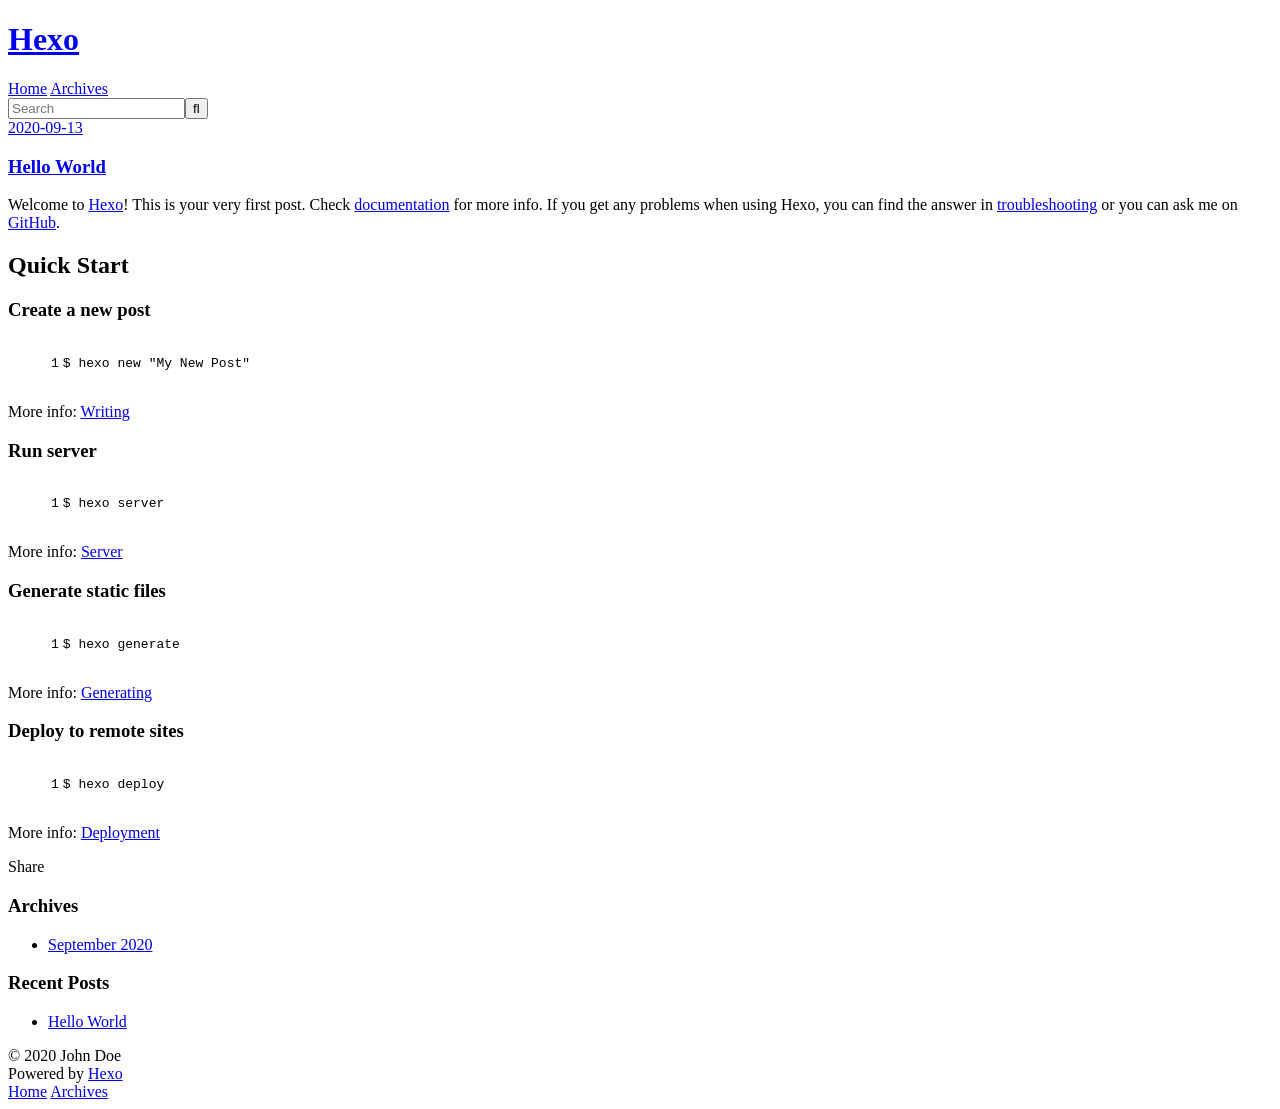
==== index.html @ 61458137 "Site updated: 2020-09-13 05:46:58" ====
<!DOCTYPE html>
<html>
<head>
  <meta charset="utf-8">
  

  
  <title>Hexo</title>
  <meta name="viewport" content="width=device-width, initial-scale=1, maximum-scale=1">
  <meta property="og:type" content="website">
<meta property="og:title" content="Hexo">
<meta property="og:url" content="http://example.com/index.html">
<meta property="og:site_name" content="Hexo">
<meta property="og:locale" content="en_US">
<meta property="article:author" content="John Doe">
<meta name="twitter:card" content="summary">
  
    <link rel="alternate" href="/atom.xml" title="Hexo" type="application/atom+xml">
  
  
    <link rel="icon" href="/favicon.png">
  
  
    <link href="//fonts.googleapis.com/css?family=Source+Code+Pro" rel="stylesheet" type="text/css">
  
  
<link rel="stylesheet" href="/css/style.css">

<meta name="generator" content="Hexo 5.1.1"></head>

<body>
  <div id="container">
    <div id="wrap">
      <header id="header">
  <div id="banner"></div>
  <div id="header-outer" class="outer">
    <div id="header-title" class="inner">
      <h1 id="logo-wrap">
        <a href="/" id="logo">Hexo</a>
      </h1>
      
    </div>
    <div id="header-inner" class="inner">
      <nav id="main-nav">
        <a id="main-nav-toggle" class="nav-icon"></a>
        
          <a class="main-nav-link" href="/">Home</a>
        
          <a class="main-nav-link" href="/archives">Archives</a>
        
      </nav>
      <nav id="sub-nav">
        
          <a id="nav-rss-link" class="nav-icon" href="/atom.xml" title="RSS Feed"></a>
        
        <a id="nav-search-btn" class="nav-icon" title="Search"></a>
      </nav>
      <div id="search-form-wrap">
        <form action="//google.com/search" method="get" accept-charset="UTF-8" class="search-form"><input type="search" name="q" class="search-form-input" placeholder="Search"><button type="submit" class="search-form-submit">&#xF002;</button><input type="hidden" name="sitesearch" value="http://example.com"></form>
      </div>
    </div>
  </div>
</header>
      <div class="outer">
        <section id="main">
  
    <article id="post-hello-world" class="article article-type-post" itemscope itemprop="blogPost">
  <div class="article-meta">
    <a href="/2020/09/13/hello-world/" class="article-date">
  <time datetime="2020-09-12T21:19:40.172Z" itemprop="datePublished">2020-09-13</time>
</a>
    
  </div>
  <div class="article-inner">
    
    
      <header class="article-header">
        
  
    <h1 itemprop="name">
      <a class="article-title" href="/2020/09/13/hello-world/">Hello World</a>
    </h1>
  

      </header>
    
    <div class="article-entry" itemprop="articleBody">
      
        <p>Welcome to <a target="_blank" rel="noopener" href="https://hexo.io/">Hexo</a>! This is your very first post. Check <a target="_blank" rel="noopener" href="https://hexo.io/docs/">documentation</a> for more info. If you get any problems when using Hexo, you can find the answer in <a target="_blank" rel="noopener" href="https://hexo.io/docs/troubleshooting.html">troubleshooting</a> or you can ask me on <a target="_blank" rel="noopener" href="https://github.com/hexojs/hexo/issues">GitHub</a>.</p>
<h2 id="Quick-Start"><a href="#Quick-Start" class="headerlink" title="Quick Start"></a>Quick Start</h2><h3 id="Create-a-new-post"><a href="#Create-a-new-post" class="headerlink" title="Create a new post"></a>Create a new post</h3><figure class="highlight bash"><table><tr><td class="gutter"><pre><span class="line">1</span><br></pre></td><td class="code"><pre><span class="line">$ hexo new <span class="string">&quot;My New Post&quot;</span></span><br></pre></td></tr></table></figure>

<p>More info: <a target="_blank" rel="noopener" href="https://hexo.io/docs/writing.html">Writing</a></p>
<h3 id="Run-server"><a href="#Run-server" class="headerlink" title="Run server"></a>Run server</h3><figure class="highlight bash"><table><tr><td class="gutter"><pre><span class="line">1</span><br></pre></td><td class="code"><pre><span class="line">$ hexo server</span><br></pre></td></tr></table></figure>

<p>More info: <a target="_blank" rel="noopener" href="https://hexo.io/docs/server.html">Server</a></p>
<h3 id="Generate-static-files"><a href="#Generate-static-files" class="headerlink" title="Generate static files"></a>Generate static files</h3><figure class="highlight bash"><table><tr><td class="gutter"><pre><span class="line">1</span><br></pre></td><td class="code"><pre><span class="line">$ hexo generate</span><br></pre></td></tr></table></figure>

<p>More info: <a target="_blank" rel="noopener" href="https://hexo.io/docs/generating.html">Generating</a></p>
<h3 id="Deploy-to-remote-sites"><a href="#Deploy-to-remote-sites" class="headerlink" title="Deploy to remote sites"></a>Deploy to remote sites</h3><figure class="highlight bash"><table><tr><td class="gutter"><pre><span class="line">1</span><br></pre></td><td class="code"><pre><span class="line">$ hexo deploy</span><br></pre></td></tr></table></figure>

<p>More info: <a target="_blank" rel="noopener" href="https://hexo.io/docs/one-command-deployment.html">Deployment</a></p>

      
    </div>
    <footer class="article-footer">
      <a data-url="http://example.com/2020/09/13/hello-world/" data-id="ckf06f028000085w3gzs952ay" class="article-share-link">Share</a>
      
      
    </footer>
  </div>
  
</article>


  


</section>
        
          <aside id="sidebar">
  
    

  
    

  
    
  
    
  <div class="widget-wrap">
    <h3 class="widget-title">Archives</h3>
    <div class="widget">
      <ul class="archive-list"><li class="archive-list-item"><a class="archive-list-link" href="/archives/2020/09/">September 2020</a></li></ul>
    </div>
  </div>


  
    
  <div class="widget-wrap">
    <h3 class="widget-title">Recent Posts</h3>
    <div class="widget">
      <ul>
        
          <li>
            <a href="/2020/09/13/hello-world/">Hello World</a>
          </li>
        
      </ul>
    </div>
  </div>

  
</aside>
        
      </div>
      <footer id="footer">
  
  <div class="outer">
    <div id="footer-info" class="inner">
      &copy; 2020 John Doe<br>
      Powered by <a href="http://hexo.io/" target="_blank">Hexo</a>
    </div>
  </div>
</footer>
    </div>
    <nav id="mobile-nav">
  
    <a href="/" class="mobile-nav-link">Home</a>
  
    <a href="/archives" class="mobile-nav-link">Archives</a>
  
</nav>
    

<script src="//ajax.googleapis.com/ajax/libs/jquery/2.0.3/jquery.min.js"></script>


  
<link rel="stylesheet" href="/fancybox/jquery.fancybox.css">

  
<script src="/fancybox/jquery.fancybox.pack.js"></script>




<script src="/js/script.js"></script>




  </div>
</body>
</html>
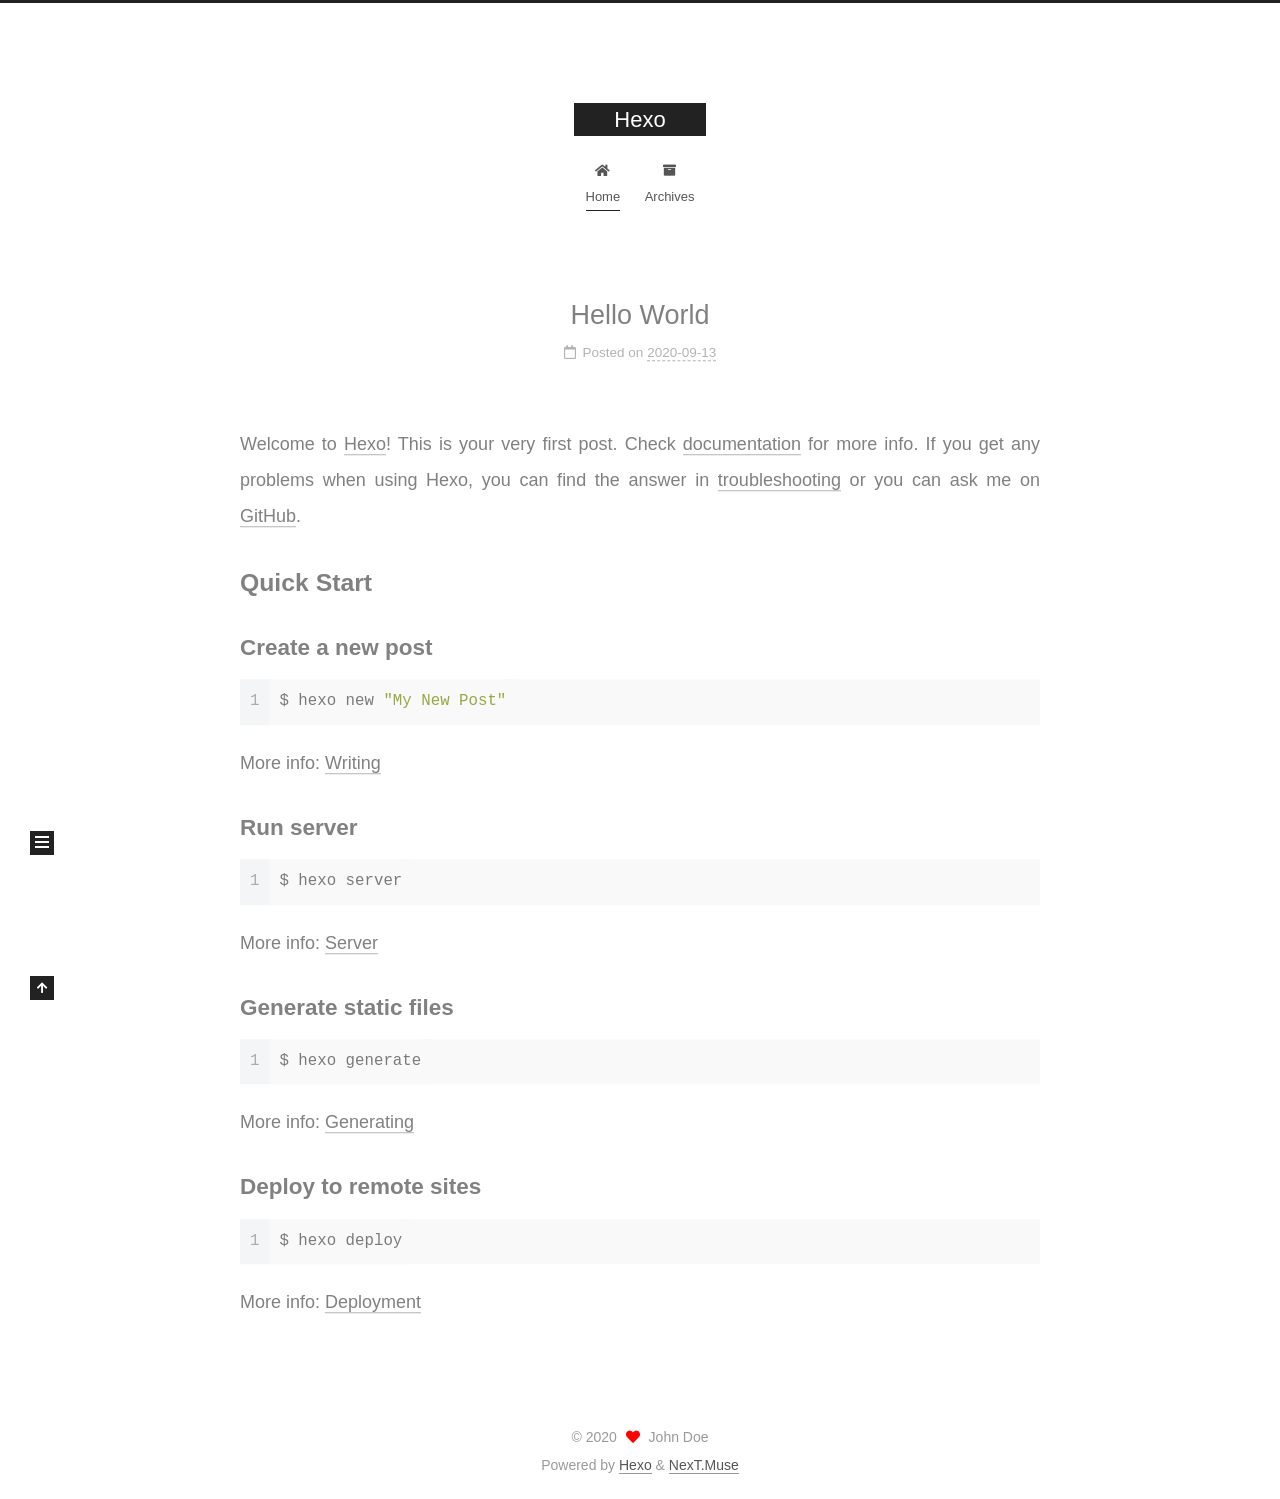
==== commit 4b98bbe3: "Site updated: 2020-09-13 05:57:45" ====
--- a/index.html
+++ b/index.html
@@ -1,196 +1,369 @@
 <!DOCTYPE html>
-<html>
+<html lang="zh-tw">
 <head>
-  <meta charset="utf-8">
-  
-
-  
-  <title>Hexo</title>
-  <meta name="viewport" content="width=device-width, initial-scale=1, maximum-scale=1">
+  <meta charset="UTF-8">
+<meta name="viewport" content="width=device-width, initial-scale=1, maximum-scale=2">
+<meta name="theme-color" content="#222">
+<meta name="generator" content="Hexo 5.1.1">
+  <link rel="apple-touch-icon" sizes="180x180" href="/images/apple-touch-icon-next.png">
+  <link rel="icon" type="image/png" sizes="32x32" href="/images/favicon-32x32-next.png">
+  <link rel="icon" type="image/png" sizes="16x16" href="/images/favicon-16x16-next.png">
+  <link rel="mask-icon" href="/images/logo.svg" color="#222">
+
+<link rel="stylesheet" href="/css/main.css">
+
+
+<link rel="stylesheet" href="/lib/font-awesome/css/all.min.css">
+
+<script id="hexo-configurations">
+    var NexT = window.NexT || {};
+    var CONFIG = {"hostname":"example.com","root":"/","scheme":"Muse","version":"7.8.0","exturl":false,"sidebar":{"position":"left","display":"post","padding":18,"offset":12,"onmobile":false},"copycode":{"enable":false,"show_result":false,"style":null},"back2top":{"enable":true,"sidebar":false,"scrollpercent":false},"bookmark":{"enable":false,"color":"#222","save":"auto"},"fancybox":false,"mediumzoom":false,"lazyload":false,"pangu":false,"comments":{"style":"tabs","active":null,"storage":true,"lazyload":false,"nav":null},"algolia":{"hits":{"per_page":10},"labels":{"input_placeholder":"Search for Posts","hits_empty":"We didn't find any results for the search: ${query}","hits_stats":"${hits} results found in ${time} ms"}},"localsearch":{"enable":false,"trigger":"auto","top_n_per_article":1,"unescape":false,"preload":false},"motion":{"enable":true,"async":false,"transition":{"post_block":"fadeIn","post_header":"slideDownIn","post_body":"slideDownIn","coll_header":"slideLeftIn","sidebar":"slideUpIn"}}};
+  </script>
+
   <meta property="og:type" content="website">
 <meta property="og:title" content="Hexo">
 <meta property="og:url" content="http://example.com/index.html">
 <meta property="og:site_name" content="Hexo">
-<meta property="og:locale" content="en_US">
+<meta property="og:locale" content="zh_TW">
 <meta property="article:author" content="John Doe">
 <meta name="twitter:card" content="summary">
-  
-    <link rel="alternate" href="/atom.xml" title="Hexo" type="application/atom+xml">
-  
-  
-    <link rel="icon" href="/favicon.png">
-  
-  
-    <link href="//fonts.googleapis.com/css?family=Source+Code+Pro" rel="stylesheet" type="text/css">
-  
-  
-<link rel="stylesheet" href="/css/style.css">
-
-<meta name="generator" content="Hexo 5.1.1"></head>
-
-<body>
-  <div id="container">
-    <div id="wrap">
-      <header id="header">
-  <div id="banner"></div>
-  <div id="header-outer" class="outer">
-    <div id="header-title" class="inner">
-      <h1 id="logo-wrap">
-        <a href="/" id="logo">Hexo</a>
-      </h1>
+
+<link rel="canonical" href="http://example.com/">
+
+
+<script id="page-configurations">
+  // https://hexo.io/docs/variables.html
+  CONFIG.page = {
+    sidebar: "",
+    isHome : true,
+    isPost : false,
+    lang   : 'zh-tw'
+  };
+</script>
+
+  <title>Hexo</title>
+  
+
+
+
+
+
+
+  <noscript>
+  <style>
+  .use-motion .brand,
+  .use-motion .menu-item,
+  .sidebar-inner,
+  .use-motion .post-block,
+  .use-motion .pagination,
+  .use-motion .comments,
+  .use-motion .post-header,
+  .use-motion .post-body,
+  .use-motion .collection-header { opacity: initial; }
+
+  .use-motion .site-title,
+  .use-motion .site-subtitle {
+    opacity: initial;
+    top: initial;
+  }
+
+  .use-motion .logo-line-before i { left: initial; }
+  .use-motion .logo-line-after i { right: initial; }
+  </style>
+</noscript>
+
+</head>
+
+<body itemscope itemtype="http://schema.org/WebPage">
+  <div class="container use-motion">
+    <div class="headband"></div>
+
+    <header class="header" itemscope itemtype="http://schema.org/WPHeader">
+      <div class="header-inner"><div class="site-brand-container">
+  <div class="site-nav-toggle">
+    <div class="toggle" aria-label="Toggle navigation bar">
+      <span class="toggle-line toggle-line-first"></span>
+      <span class="toggle-line toggle-line-middle"></span>
+      <span class="toggle-line toggle-line-last"></span>
+    </div>
+  </div>
+
+  <div class="site-meta">
+
+    <a href="/" class="brand" rel="start">
+      <span class="logo-line-before"><i></i></span>
+      <h1 class="site-title">Hexo</h1>
+      <span class="logo-line-after"><i></i></span>
+    </a>
+  </div>
+
+  <div class="site-nav-right">
+    <div class="toggle popup-trigger">
+    </div>
+  </div>
+</div>
+
+
+
+
+<nav class="site-nav">
+  <ul id="menu" class="main-menu menu">
+        <li class="menu-item menu-item-home">
+
+    <a href="/" rel="section"><i class="fa fa-home fa-fw"></i>Home</a>
+
+  </li>
+        <li class="menu-item menu-item-archives">
+
+    <a href="/archives/" rel="section"><i class="fa fa-archive fa-fw"></i>Archives</a>
+
+  </li>
+  </ul>
+</nav>
+
+
+
+
+</div>
+    </header>
+
+    
+  <div class="back-to-top">
+    <i class="fa fa-arrow-up"></i>
+    <span>0%</span>
+  </div>
+
+
+    <main class="main">
+      <div class="main-inner">
+        <div class="content-wrap">
+          
+
+          <div class="content index posts-expand">
+            
+      
+  
+  
+  <article itemscope itemtype="http://schema.org/Article" class="post-block" lang="zh-tw">
+    <link itemprop="mainEntityOfPage" href="http://example.com/2020/09/13/hello-world/">
+
+    <span hidden itemprop="author" itemscope itemtype="http://schema.org/Person">
+      <meta itemprop="image" content="/images/avatar.gif">
+      <meta itemprop="name" content="John Doe">
+      <meta itemprop="description" content="">
+    </span>
+
+    <span hidden itemprop="publisher" itemscope itemtype="http://schema.org/Organization">
+      <meta itemprop="name" content="Hexo">
+    </span>
+      <header class="post-header">
+        <h2 class="post-title" itemprop="name headline">
+          
+            <a href="/2020/09/13/hello-world/" class="post-title-link" itemprop="url">Hello World</a>
+        </h2>
+
+        <div class="post-meta">
+            <span class="post-meta-item">
+              <span class="post-meta-item-icon">
+                <i class="far fa-calendar"></i>
+              </span>
+              <span class="post-meta-item-text">Posted on</span>
+
+              <time title="Created: 2020-09-13 05:19:40" itemprop="dateCreated datePublished" datetime="2020-09-13T05:19:40+08:00">2020-09-13</time>
+            </span>
+
+          
+
+        </div>
+      </header>
+
+    
+    
+    
+    <div class="post-body" itemprop="articleBody">
+
+      
+          <p>Welcome to <a target="_blank" rel="noopener" href="https://hexo.io/">Hexo</a>! This is your very first post. Check <a target="_blank" rel="noopener" href="https://hexo.io/docs/">documentation</a> for more info. If you get any problems when using Hexo, you can find the answer in <a target="_blank" rel="noopener" href="https://hexo.io/docs/troubleshooting.html">troubleshooting</a> or you can ask me on <a target="_blank" rel="noopener" href="https://github.com/hexojs/hexo/issues">GitHub</a>.</p>
+<h2 id="Quick-Start"><a href="#Quick-Start" class="headerlink" title="Quick Start"></a>Quick Start</h2><h3 id="Create-a-new-post"><a href="#Create-a-new-post" class="headerlink" title="Create a new post"></a>Create a new post</h3><figure class="highlight bash"><table><tr><td class="gutter"><pre><span class="line">1</span><br></pre></td><td class="code"><pre><span class="line">$ hexo new <span class="string">&quot;My New Post&quot;</span></span><br></pre></td></tr></table></figure>
+
+<p>More info: <a target="_blank" rel="noopener" href="https://hexo.io/docs/writing.html">Writing</a></p>
+<h3 id="Run-server"><a href="#Run-server" class="headerlink" title="Run server"></a>Run server</h3><figure class="highlight bash"><table><tr><td class="gutter"><pre><span class="line">1</span><br></pre></td><td class="code"><pre><span class="line">$ hexo server</span><br></pre></td></tr></table></figure>
+
+<p>More info: <a target="_blank" rel="noopener" href="https://hexo.io/docs/server.html">Server</a></p>
+<h3 id="Generate-static-files"><a href="#Generate-static-files" class="headerlink" title="Generate static files"></a>Generate static files</h3><figure class="highlight bash"><table><tr><td class="gutter"><pre><span class="line">1</span><br></pre></td><td class="code"><pre><span class="line">$ hexo generate</span><br></pre></td></tr></table></figure>
+
+<p>More info: <a target="_blank" rel="noopener" href="https://hexo.io/docs/generating.html">Generating</a></p>
+<h3 id="Deploy-to-remote-sites"><a href="#Deploy-to-remote-sites" class="headerlink" title="Deploy to remote sites"></a>Deploy to remote sites</h3><figure class="highlight bash"><table><tr><td class="gutter"><pre><span class="line">1</span><br></pre></td><td class="code"><pre><span class="line">$ hexo deploy</span><br></pre></td></tr></table></figure>
+
+<p>More info: <a target="_blank" rel="noopener" href="https://hexo.io/docs/one-command-deployment.html">Deployment</a></p>
+
       
     </div>
-    <div id="header-inner" class="inner">
-      <nav id="main-nav">
-        <a id="main-nav-toggle" class="nav-icon"></a>
+
+    
+    
+    
+      <footer class="post-footer">
+        <div class="post-eof"></div>
+      </footer>
+  </article>
+  
+  
+  
+
+
+  
+
+
+
+          </div>
+          
+
+<script>
+  window.addEventListener('tabs:register', () => {
+    let { activeClass } = CONFIG.comments;
+    if (CONFIG.comments.storage) {
+      activeClass = localStorage.getItem('comments_active') || activeClass;
+    }
+    if (activeClass) {
+      let activeTab = document.querySelector(`a[href="#comment-${activeClass}"]`);
+      if (activeTab) {
+        activeTab.click();
+      }
+    }
+  });
+  if (CONFIG.comments.storage) {
+    window.addEventListener('tabs:click', event => {
+      if (!event.target.matches('.tabs-comment .tab-content .tab-pane')) return;
+      let commentClass = event.target.classList[1];
+      localStorage.setItem('comments_active', commentClass);
+    });
+  }
+</script>
+
+        </div>
+          
+  
+  <div class="toggle sidebar-toggle">
+    <span class="toggle-line toggle-line-first"></span>
+    <span class="toggle-line toggle-line-middle"></span>
+    <span class="toggle-line toggle-line-last"></span>
+  </div>
+
+  <aside class="sidebar">
+    <div class="sidebar-inner">
+
+      <ul class="sidebar-nav motion-element">
+        <li class="sidebar-nav-toc">
+          Table of Contents
+        </li>
+        <li class="sidebar-nav-overview">
+          Overview
+        </li>
+      </ul>
+
+      <!--noindex-->
+      <div class="post-toc-wrap sidebar-panel">
+      </div>
+      <!--/noindex-->
+
+      <div class="site-overview-wrap sidebar-panel">
+        <div class="site-author motion-element" itemprop="author" itemscope itemtype="http://schema.org/Person">
+  <p class="site-author-name" itemprop="name">John Doe</p>
+  <div class="site-description" itemprop="description"></div>
+</div>
+<div class="site-state-wrap motion-element">
+  <nav class="site-state">
+      <div class="site-state-item site-state-posts">
+          <a href="/archives/">
         
-          <a class="main-nav-link" href="/">Home</a>
+          <span class="site-state-item-count">1</span>
+          <span class="site-state-item-name">posts</span>
+        </a>
+      </div>
+  </nav>
+</div>
+
+
+
+      </div>
+
+    </div>
+  </aside>
+  <div id="sidebar-dimmer"></div>
+
+
+      </div>
+    </main>
+
+    <footer class="footer">
+      <div class="footer-inner">
         
-          <a class="main-nav-link" href="/archives">Archives</a>
+
         
-      </nav>
-      <nav id="sub-nav">
+
+<div class="copyright">
+  
+  &copy; 
+  <span itemprop="copyrightYear">2020</span>
+  <span class="with-love">
+    <i class="fa fa-heart"></i>
+  </span>
+  <span class="author" itemprop="copyrightHolder">John Doe</span>
+</div>
+  <div class="powered-by">Powered by <a href="https://hexo.io/" class="theme-link" rel="noopener" target="_blank">Hexo</a> & <a href="https://muse.theme-next.org/" class="theme-link" rel="noopener" target="_blank">NexT.Muse</a>
+  </div>
+
         
-          <a id="nav-rss-link" class="nav-icon" href="/atom.xml" title="RSS Feed"></a>
-        
-        <a id="nav-search-btn" class="nav-icon" title="Search"></a>
-      </nav>
-      <div id="search-form-wrap">
-        <form action="//google.com/search" method="get" accept-charset="UTF-8" class="search-form"><input type="search" name="q" class="search-form-input" placeholder="Search"><button type="submit" class="search-form-submit">&#xF002;</button><input type="hidden" name="sitesearch" value="http://example.com"></form>
-      </div>
-    </div>
-  </div>
-</header>
-      <div class="outer">
-        <section id="main">
-  
-    <article id="post-hello-world" class="article article-type-post" itemscope itemprop="blogPost">
-  <div class="article-meta">
-    <a href="/2020/09/13/hello-world/" class="article-date">
-  <time datetime="2020-09-12T21:19:40.172Z" itemprop="datePublished">2020-09-13</time>
-</a>
-    
-  </div>
-  <div class="article-inner">
-    
-    
-      <header class="article-header">
-        
-  
-    <h1 itemprop="name">
-      <a class="article-title" href="/2020/09/13/hello-world/">Hello World</a>
-    </h1>
-  
-
-      </header>
-    
-    <div class="article-entry" itemprop="articleBody">
-      
-        <p>Welcome to <a target="_blank" rel="noopener" href="https://hexo.io/">Hexo</a>! This is your very first post. Check <a target="_blank" rel="noopener" href="https://hexo.io/docs/">documentation</a> for more info. If you get any problems when using Hexo, you can find the answer in <a target="_blank" rel="noopener" href="https://hexo.io/docs/troubleshooting.html">troubleshooting</a> or you can ask me on <a target="_blank" rel="noopener" href="https://github.com/hexojs/hexo/issues">GitHub</a>.</p>
-<h2 id="Quick-Start"><a href="#Quick-Start" class="headerlink" title="Quick Start"></a>Quick Start</h2><h3 id="Create-a-new-post"><a href="#Create-a-new-post" class="headerlink" title="Create a new post"></a>Create a new post</h3><figure class="highlight bash"><table><tr><td class="gutter"><pre><span class="line">1</span><br></pre></td><td class="code"><pre><span class="line">$ hexo new <span class="string">&quot;My New Post&quot;</span></span><br></pre></td></tr></table></figure>
-
-<p>More info: <a target="_blank" rel="noopener" href="https://hexo.io/docs/writing.html">Writing</a></p>
-<h3 id="Run-server"><a href="#Run-server" class="headerlink" title="Run server"></a>Run server</h3><figure class="highlight bash"><table><tr><td class="gutter"><pre><span class="line">1</span><br></pre></td><td class="code"><pre><span class="line">$ hexo server</span><br></pre></td></tr></table></figure>
-
-<p>More info: <a target="_blank" rel="noopener" href="https://hexo.io/docs/server.html">Server</a></p>
-<h3 id="Generate-static-files"><a href="#Generate-static-files" class="headerlink" title="Generate static files"></a>Generate static files</h3><figure class="highlight bash"><table><tr><td class="gutter"><pre><span class="line">1</span><br></pre></td><td class="code"><pre><span class="line">$ hexo generate</span><br></pre></td></tr></table></figure>
-
-<p>More info: <a target="_blank" rel="noopener" href="https://hexo.io/docs/generating.html">Generating</a></p>
-<h3 id="Deploy-to-remote-sites"><a href="#Deploy-to-remote-sites" class="headerlink" title="Deploy to remote sites"></a>Deploy to remote sites</h3><figure class="highlight bash"><table><tr><td class="gutter"><pre><span class="line">1</span><br></pre></td><td class="code"><pre><span class="line">$ hexo deploy</span><br></pre></td></tr></table></figure>
-
-<p>More info: <a target="_blank" rel="noopener" href="https://hexo.io/docs/one-command-deployment.html">Deployment</a></p>
-
-      
-    </div>
-    <footer class="article-footer">
-      <a data-url="http://example.com/2020/09/13/hello-world/" data-id="ckf06f028000085w3gzs952ay" class="article-share-link">Share</a>
-      
-      
+
+
+
+
+
+
+
+
+      </div>
     </footer>
   </div>
-  
-</article>
-
-
-  
-
-
-</section>
-        
-          <aside id="sidebar">
-  
-    
-
-  
-    
-
-  
-    
-  
-    
-  <div class="widget-wrap">
-    <h3 class="widget-title">Archives</h3>
-    <div class="widget">
-      <ul class="archive-list"><li class="archive-list-item"><a class="archive-list-link" href="/archives/2020/09/">September 2020</a></li></ul>
-    </div>
-  </div>
-
-
-  
-    
-  <div class="widget-wrap">
-    <h3 class="widget-title">Recent Posts</h3>
-    <div class="widget">
-      <ul>
-        
-          <li>
-            <a href="/2020/09/13/hello-world/">Hello World</a>
-          </li>
-        
-      </ul>
-    </div>
-  </div>
-
-  
-</aside>
-        
-      </div>
-      <footer id="footer">
-  
-  <div class="outer">
-    <div id="footer-info" class="inner">
-      &copy; 2020 John Doe<br>
-      Powered by <a href="http://hexo.io/" target="_blank">Hexo</a>
-    </div>
-  </div>
-</footer>
-    </div>
-    <nav id="mobile-nav">
-  
-    <a href="/" class="mobile-nav-link">Home</a>
-  
-    <a href="/archives" class="mobile-nav-link">Archives</a>
-  
-</nav>
-    
-
-<script src="//ajax.googleapis.com/ajax/libs/jquery/2.0.3/jquery.min.js"></script>
-
-
-  
-<link rel="stylesheet" href="/fancybox/jquery.fancybox.css">
-
-  
-<script src="/fancybox/jquery.fancybox.pack.js"></script>
-
-
-
-
-<script src="/js/script.js"></script>
-
-
-
-
-  </div>
+
+  
+  <script src="/lib/anime.min.js"></script>
+  <script src="/lib/velocity/velocity.min.js"></script>
+  <script src="/lib/velocity/velocity.ui.min.js"></script>
+
+<script src="/js/utils.js"></script>
+
+<script src="/js/motion.js"></script>
+
+
+<script src="/js/schemes/muse.js"></script>
+
+
+<script src="/js/next-boot.js"></script>
+
+
+
+
+  
+
+
+
+
+
+
+
+
+
+
+
+
+
+
+
+  
+
+  
+
 </body>
-</html>+</html>
--- a/css/main.css
+++ b/css/main.css
@@ -0,0 +1,2291 @@
+:root {
+  --body-bg-color: #fff;
+  --content-bg-color: #fff;
+  --card-bg-color: #f5f5f5;
+  --text-color: #555;
+  --blockquote-color: #666;
+  --link-color: #555;
+  --link-hover-color: #222;
+  --brand-color: #fff;
+  --brand-hover-color: #fff;
+  --table-row-odd-bg-color: #f9f9f9;
+  --table-row-hover-bg-color: #f5f5f5;
+  --menu-item-bg-color: #f5f5f5;
+  --btn-default-bg: #222;
+  --btn-default-color: #fff;
+  --btn-default-border-color: #222;
+  --btn-default-hover-bg: #fff;
+  --btn-default-hover-color: #222;
+  --btn-default-hover-border-color: #222;
+}
+html {
+  line-height: 1.15; /* 1 */
+  -webkit-text-size-adjust: 100%; /* 2 */
+}
+body {
+  margin: 0;
+}
+main {
+  display: block;
+}
+h1 {
+  font-size: 2em;
+  margin: 0.67em 0;
+}
+hr {
+  box-sizing: content-box; /* 1 */
+  height: 0; /* 1 */
+  overflow: visible; /* 2 */
+}
+pre {
+  font-family: monospace, monospace; /* 1 */
+  font-size: 1em; /* 2 */
+}
+a {
+  background: transparent;
+}
+abbr[title] {
+  border-bottom: none; /* 1 */
+  text-decoration: underline; /* 2 */
+  text-decoration: underline dotted; /* 2 */
+}
+b,
+strong {
+  font-weight: bolder;
+}
+code,
+kbd,
+samp {
+  font-family: monospace, monospace; /* 1 */
+  font-size: 1em; /* 2 */
+}
+small {
+  font-size: 80%;
+}
+sub,
+sup {
+  font-size: 75%;
+  line-height: 0;
+  position: relative;
+  vertical-align: baseline;
+}
+sub {
+  bottom: -0.25em;
+}
+sup {
+  top: -0.5em;
+}
+img {
+  border-style: none;
+}
+button,
+input,
+optgroup,
+select,
+textarea {
+  font-family: inherit; /* 1 */
+  font-size: 100%; /* 1 */
+  line-height: 1.15; /* 1 */
+  margin: 0; /* 2 */
+}
+button,
+input {
+/* 1 */
+  overflow: visible;
+}
+button,
+select {
+/* 1 */
+  text-transform: none;
+}
+button,
+[type='button'],
+[type='reset'],
+[type='submit'] {
+  -webkit-appearance: button;
+}
+button::-moz-focus-inner,
+[type='button']::-moz-focus-inner,
+[type='reset']::-moz-focus-inner,
+[type='submit']::-moz-focus-inner {
+  border-style: none;
+  padding: 0;
+}
+button:-moz-focusring,
+[type='button']:-moz-focusring,
+[type='reset']:-moz-focusring,
+[type='submit']:-moz-focusring {
+  outline: 1px dotted ButtonText;
+}
+fieldset {
+  padding: 0.35em 0.75em 0.625em;
+}
+legend {
+  box-sizing: border-box; /* 1 */
+  color: inherit; /* 2 */
+  display: table; /* 1 */
+  max-width: 100%; /* 1 */
+  padding: 0; /* 3 */
+  white-space: normal; /* 1 */
+}
+progress {
+  vertical-align: baseline;
+}
+textarea {
+  overflow: auto;
+}
+[type='checkbox'],
+[type='radio'] {
+  box-sizing: border-box; /* 1 */
+  padding: 0; /* 2 */
+}
+[type='number']::-webkit-inner-spin-button,
+[type='number']::-webkit-outer-spin-button {
+  height: auto;
+}
+[type='search'] {
+  outline-offset: -2px; /* 2 */
+  -webkit-appearance: textfield; /* 1 */
+}
+[type='search']::-webkit-search-decoration {
+  -webkit-appearance: none;
+}
+::-webkit-file-upload-button {
+  font: inherit; /* 2 */
+  -webkit-appearance: button; /* 1 */
+}
+details {
+  display: block;
+}
+summary {
+  display: list-item;
+}
+template {
+  display: none;
+}
+[hidden] {
+  display: none;
+}
+::selection {
+  background: #262a30;
+  color: #eee;
+}
+html,
+body {
+  height: 100%;
+}
+body {
+  background: var(--body-bg-color);
+  color: var(--text-color);
+  font-family: 'Lato', "PingFang SC", "Microsoft YaHei", sans-serif;
+  font-size: 1em;
+  line-height: 2;
+}
+@media (max-width: 991px) {
+  body {
+    padding-left: 0 !important;
+    padding-right: 0 !important;
+  }
+}
+h1,
+h2,
+h3,
+h4,
+h5,
+h6 {
+  font-family: 'Lato', "PingFang SC", "Microsoft YaHei", sans-serif;
+  font-weight: bold;
+  line-height: 1.5;
+  margin: 20px 0 15px;
+}
+h1 {
+  font-size: 1.5em;
+}
+h2 {
+  font-size: 1.375em;
+}
+h3 {
+  font-size: 1.25em;
+}
+h4 {
+  font-size: 1.125em;
+}
+h5 {
+  font-size: 1em;
+}
+h6 {
+  font-size: 0.875em;
+}
+p {
+  margin: 0 0 20px 0;
+}
+a,
+span.exturl {
+  border-bottom: 1px solid #999;
+  color: var(--link-color);
+  outline: 0;
+  text-decoration: none;
+  overflow-wrap: break-word;
+  word-wrap: break-word;
+  cursor: pointer;
+}
+a:hover,
+span.exturl:hover {
+  border-bottom-color: var(--link-hover-color);
+  color: var(--link-hover-color);
+}
+iframe,
+img,
+video {
+  display: block;
+  margin-left: auto;
+  margin-right: auto;
+  max-width: 100%;
+}
+hr {
+  background-image: repeating-linear-gradient(-45deg, #ddd, #ddd 4px, transparent 4px, transparent 8px);
+  border: 0;
+  height: 3px;
+  margin: 40px 0;
+}
+blockquote {
+  border-left: 4px solid #ddd;
+  color: var(--blockquote-color);
+  margin: 0;
+  padding: 0 15px;
+}
+blockquote cite::before {
+  content: '-';
+  padding: 0 5px;
+}
+dt {
+  font-weight: bold;
+}
+dd {
+  margin: 0;
+  padding: 0;
+}
+kbd {
+  background-color: #f5f5f5;
+  background-image: linear-gradient(#eee, #fff, #eee);
+  border: 1px solid #ccc;
+  border-radius: 0.2em;
+  box-shadow: 0.1em 0.1em 0.2em rgba(0,0,0,0.1);
+  color: #555;
+  font-family: inherit;
+  padding: 0.1em 0.3em;
+  white-space: nowrap;
+}
+.table-container {
+  overflow: auto;
+}
+table {
+  border-collapse: collapse;
+  border-spacing: 0;
+  font-size: 0.875em;
+  margin: 0 0 20px 0;
+  width: 100%;
+}
+tbody tr:nth-of-type(odd) {
+  background: var(--table-row-odd-bg-color);
+}
+tbody tr:hover {
+  background: var(--table-row-hover-bg-color);
+}
+caption,
+th,
+td {
+  font-weight: normal;
+  padding: 8px;
+  vertical-align: middle;
+}
+th,
+td {
+  border: 1px solid #ddd;
+  border-bottom: 3px solid #ddd;
+}
+th {
+  font-weight: 700;
+  padding-bottom: 10px;
+}
+td {
+  border-bottom-width: 1px;
+}
+.btn {
+  background: var(--btn-default-bg);
+  border: 2px solid var(--btn-default-border-color);
+  border-radius: 0;
+  color: var(--btn-default-color);
+  display: inline-block;
+  font-size: 0.875em;
+  line-height: 2;
+  padding: 0 20px;
+  text-decoration: none;
+  transition-property: background-color;
+  transition-delay: 0s;
+  transition-duration: 0.2s;
+  transition-timing-function: ease-in-out;
+}
+.btn:hover {
+  background: var(--btn-default-hover-bg);
+  border-color: var(--btn-default-hover-border-color);
+  color: var(--btn-default-hover-color);
+}
+.btn + .btn {
+  margin: 0 0 8px 8px;
+}
+.btn .fa-fw {
+  text-align: left;
+  width: 1.285714285714286em;
+}
+.toggle {
+  line-height: 0;
+}
+.toggle .toggle-line {
+  background: #fff;
+  display: inline-block;
+  height: 2px;
+  left: 0;
+  position: relative;
+  top: 0;
+  transition: all 0.4s;
+  vertical-align: top;
+  width: 100%;
+}
+.toggle .toggle-line:not(:first-child) {
+  margin-top: 3px;
+}
+.toggle.toggle-arrow .toggle-line-first {
+  left: 50%;
+  top: 2px;
+  transform: rotate(45deg);
+  width: 50%;
+}
+.toggle.toggle-arrow .toggle-line-middle {
+  left: 2px;
+  width: 90%;
+}
+.toggle.toggle-arrow .toggle-line-last {
+  left: 50%;
+  top: -2px;
+  transform: rotate(-45deg);
+  width: 50%;
+}
+.toggle.toggle-close .toggle-line-first {
+  transform: rotate(-45deg);
+  top: 5px;
+}
+.toggle.toggle-close .toggle-line-middle {
+  opacity: 0;
+}
+.toggle.toggle-close .toggle-line-last {
+  transform: rotate(45deg);
+  top: -5px;
+}
+.highlight,
+pre {
+  background: #f7f7f7;
+  color: #4d4d4c;
+  line-height: 1.6;
+  margin: 0 auto 20px;
+}
+pre,
+code {
+  font-family: consolas, Menlo, monospace, "PingFang SC", "Microsoft YaHei";
+}
+code {
+  background: #eee;
+  border-radius: 3px;
+  color: #555;
+  padding: 2px 4px;
+  overflow-wrap: break-word;
+  word-wrap: break-word;
+}
+.highlight *::selection {
+  background: #d6d6d6;
+}
+.highlight pre {
+  border: 0;
+  margin: 0;
+  padding: 10px 0;
+}
+.highlight table {
+  border: 0;
+  margin: 0;
+  width: auto;
+}
+.highlight td {
+  border: 0;
+  padding: 0;
+}
+.highlight figcaption {
+  background: #eff2f3;
+  color: #4d4d4c;
+  display: flex;
+  font-size: 0.875em;
+  justify-content: space-between;
+  line-height: 1.2;
+  padding: 0.5em;
+}
+.highlight figcaption a {
+  color: #4d4d4c;
+}
+.highlight figcaption a:hover {
+  border-bottom-color: #4d4d4c;
+}
+.highlight .gutter {
+  -moz-user-select: none;
+  -ms-user-select: none;
+  -webkit-user-select: none;
+  user-select: none;
+}
+.highlight .gutter pre {
+  background: #eff2f3;
+  color: #869194;
+  padding-left: 10px;
+  padding-right: 10px;
+  text-align: right;
+}
+.highlight .code pre {
+  background: #f7f7f7;
+  padding-left: 10px;
+  width: 100%;
+}
+.gist table {
+  width: auto;
+}
+.gist table td {
+  border: 0;
+}
+pre {
+  overflow: auto;
+  padding: 10px;
+}
+pre code {
+  background: none;
+  color: #4d4d4c;
+  font-size: 0.875em;
+  padding: 0;
+  text-shadow: none;
+}
+pre .deletion {
+  background: #fdd;
+}
+pre .addition {
+  background: #dfd;
+}
+pre .meta {
+  color: #eab700;
+  -moz-user-select: none;
+  -ms-user-select: none;
+  -webkit-user-select: none;
+  user-select: none;
+}
+pre .comment {
+  color: #8e908c;
+}
+pre .variable,
+pre .attribute,
+pre .tag,
+pre .name,
+pre .regexp,
+pre .ruby .constant,
+pre .xml .tag .title,
+pre .xml .pi,
+pre .xml .doctype,
+pre .html .doctype,
+pre .css .id,
+pre .css .class,
+pre .css .pseudo {
+  color: #c82829;
+}
+pre .number,
+pre .preprocessor,
+pre .built_in,
+pre .builtin-name,
+pre .literal,
+pre .params,
+pre .constant,
+pre .command {
+  color: #f5871f;
+}
+pre .ruby .class .title,
+pre .css .rules .attribute,
+pre .string,
+pre .symbol,
+pre .value,
+pre .inheritance,
+pre .header,
+pre .ruby .symbol,
+pre .xml .cdata,
+pre .special,
+pre .formula {
+  color: #718c00;
+}
+pre .title,
+pre .css .hexcolor {
+  color: #3e999f;
+}
+pre .function,
+pre .python .decorator,
+pre .python .title,
+pre .ruby .function .title,
+pre .ruby .title .keyword,
+pre .perl .sub,
+pre .javascript .title,
+pre .coffeescript .title {
+  color: #4271ae;
+}
+pre .keyword,
+pre .javascript .function {
+  color: #8959a8;
+}
+.blockquote-center {
+  border-left: none;
+  margin: 40px 0;
+  padding: 0;
+  position: relative;
+  text-align: center;
+}
+.blockquote-center .fa {
+  display: block;
+  opacity: 0.6;
+  position: absolute;
+  width: 100%;
+}
+.blockquote-center .fa-quote-left {
+  border-top: 1px solid #ccc;
+  text-align: left;
+  top: -20px;
+}
+.blockquote-center .fa-quote-right {
+  border-bottom: 1px solid #ccc;
+  text-align: right;
+  bottom: -20px;
+}
+.blockquote-center p,
+.blockquote-center div {
+  text-align: center;
+}
+.post-body .group-picture img {
+  margin: 0 auto;
+  padding: 0 3px;
+}
+.group-picture-row {
+  margin-bottom: 6px;
+  overflow: hidden;
+}
+.group-picture-column {
+  float: left;
+  margin-bottom: 10px;
+}
+.post-body .label {
+  color: #555;
+  display: inline;
+  padding: 0 2px;
+}
+.post-body .label.default {
+  background: #f0f0f0;
+}
+.post-body .label.primary {
+  background: #efe6f7;
+}
+.post-body .label.info {
+  background: #e5f2f8;
+}
+.post-body .label.success {
+  background: #e7f4e9;
+}
+.post-body .label.warning {
+  background: #fcf6e1;
+}
+.post-body .label.danger {
+  background: #fae8eb;
+}
+.post-body .tabs {
+  margin-bottom: 20px;
+}
+.post-body .tabs,
+.tabs-comment {
+  display: block;
+  padding-top: 10px;
+  position: relative;
+}
+.post-body .tabs ul.nav-tabs,
+.tabs-comment ul.nav-tabs {
+  display: flex;
+  flex-wrap: wrap;
+  margin: 0;
+  margin-bottom: -1px;
+  padding: 0;
+}
+@media (max-width: 413px) {
+  .post-body .tabs ul.nav-tabs,
+  .tabs-comment ul.nav-tabs {
+    display: block;
+    margin-bottom: 5px;
+  }
+}
+.post-body .tabs ul.nav-tabs li.tab,
+.tabs-comment ul.nav-tabs li.tab {
+  border-bottom: 1px solid #ddd;
+  border-left: 1px solid transparent;
+  border-right: 1px solid transparent;
+  border-top: 3px solid transparent;
+  flex-grow: 1;
+  list-style-type: none;
+  border-radius: 0 0 0 0;
+}
+@media (max-width: 413px) {
+  .post-body .tabs ul.nav-tabs li.tab,
+  .tabs-comment ul.nav-tabs li.tab {
+    border-bottom: 1px solid transparent;
+    border-left: 3px solid transparent;
+    border-right: 1px solid transparent;
+    border-top: 1px solid transparent;
+  }
+}
+@media (max-width: 413px) {
+  .post-body .tabs ul.nav-tabs li.tab,
+  .tabs-comment ul.nav-tabs li.tab {
+    border-radius: 0;
+  }
+}
+.post-body .tabs ul.nav-tabs li.tab a,
+.tabs-comment ul.nav-tabs li.tab a {
+  border-bottom: initial;
+  display: block;
+  line-height: 1.8;
+  outline: 0;
+  padding: 0.25em 0.75em;
+  text-align: center;
+  transition-delay: 0s;
+  transition-duration: 0.2s;
+  transition-timing-function: ease-out;
+}
+.post-body .tabs ul.nav-tabs li.tab a i,
+.tabs-comment ul.nav-tabs li.tab a i {
+  width: 1.285714285714286em;
+}
+.post-body .tabs ul.nav-tabs li.tab.active,
+.tabs-comment ul.nav-tabs li.tab.active {
+  border-bottom: 1px solid transparent;
+  border-left: 1px solid #ddd;
+  border-right: 1px solid #ddd;
+  border-top: 3px solid #fc6423;
+}
+@media (max-width: 413px) {
+  .post-body .tabs ul.nav-tabs li.tab.active,
+  .tabs-comment ul.nav-tabs li.tab.active {
+    border-bottom: 1px solid #ddd;
+    border-left: 3px solid #fc6423;
+    border-right: 1px solid #ddd;
+    border-top: 1px solid #ddd;
+  }
+}
+.post-body .tabs ul.nav-tabs li.tab.active a,
+.tabs-comment ul.nav-tabs li.tab.active a {
+  color: var(--link-color);
+  cursor: default;
+}
+.post-body .tabs .tab-content .tab-pane,
+.tabs-comment .tab-content .tab-pane {
+  border: 1px solid #ddd;
+  border-top: 0;
+  padding: 20px 20px 0 20px;
+  border-radius: 0;
+}
+.post-body .tabs .tab-content .tab-pane:not(.active),
+.tabs-comment .tab-content .tab-pane:not(.active) {
+  display: none;
+}
+.post-body .tabs .tab-content .tab-pane.active,
+.tabs-comment .tab-content .tab-pane.active {
+  display: block;
+}
+.post-body .tabs .tab-content .tab-pane.active:nth-of-type(1),
+.tabs-comment .tab-content .tab-pane.active:nth-of-type(1) {
+  border-radius: 0 0 0 0;
+}
+@media (max-width: 413px) {
+  .post-body .tabs .tab-content .tab-pane.active:nth-of-type(1),
+  .tabs-comment .tab-content .tab-pane.active:nth-of-type(1) {
+    border-radius: 0;
+  }
+}
+.post-body .note {
+  border-radius: 3px;
+  margin-bottom: 20px;
+  padding: 1em;
+  position: relative;
+  border: 1px solid #eee;
+  border-left-width: 5px;
+}
+.post-body .note h2,
+.post-body .note h3,
+.post-body .note h4,
+.post-body .note h5,
+.post-body .note h6 {
+  margin-top: 0;
+  border-bottom: initial;
+  margin-bottom: 0;
+  padding-top: 0;
+}
+.post-body .note p:first-child,
+.post-body .note ul:first-child,
+.post-body .note ol:first-child,
+.post-body .note table:first-child,
+.post-body .note pre:first-child,
+.post-body .note blockquote:first-child,
+.post-body .note img:first-child {
+  margin-top: 0;
+}
+.post-body .note p:last-child,
+.post-body .note ul:last-child,
+.post-body .note ol:last-child,
+.post-body .note table:last-child,
+.post-body .note pre:last-child,
+.post-body .note blockquote:last-child,
+.post-body .note img:last-child {
+  margin-bottom: 0;
+}
+.post-body .note.default {
+  border-left-color: #777;
+}
+.post-body .note.default h2,
+.post-body .note.default h3,
+.post-body .note.default h4,
+.post-body .note.default h5,
+.post-body .note.default h6 {
+  color: #777;
+}
+.post-body .note.primary {
+  border-left-color: #6f42c1;
+}
+.post-body .note.primary h2,
+.post-body .note.primary h3,
+.post-body .note.primary h4,
+.post-body .note.primary h5,
+.post-body .note.primary h6 {
+  color: #6f42c1;
+}
+.post-body .note.info {
+  border-left-color: #428bca;
+}
+.post-body .note.info h2,
+.post-body .note.info h3,
+.post-body .note.info h4,
+.post-body .note.info h5,
+.post-body .note.info h6 {
+  color: #428bca;
+}
+.post-body .note.success {
+  border-left-color: #5cb85c;
+}
+.post-body .note.success h2,
+.post-body .note.success h3,
+.post-body .note.success h4,
+.post-body .note.success h5,
+.post-body .note.success h6 {
+  color: #5cb85c;
+}
+.post-body .note.warning {
+  border-left-color: #f0ad4e;
+}
+.post-body .note.warning h2,
+.post-body .note.warning h3,
+.post-body .note.warning h4,
+.post-body .note.warning h5,
+.post-body .note.warning h6 {
+  color: #f0ad4e;
+}
+.post-body .note.danger {
+  border-left-color: #d9534f;
+}
+.post-body .note.danger h2,
+.post-body .note.danger h3,
+.post-body .note.danger h4,
+.post-body .note.danger h5,
+.post-body .note.danger h6 {
+  color: #d9534f;
+}
+.pagination .prev,
+.pagination .next,
+.pagination .page-number,
+.pagination .space {
+  display: inline-block;
+  margin: 0 10px;
+  padding: 0 11px;
+  position: relative;
+  top: -1px;
+}
+@media (max-width: 767px) {
+  .pagination .prev,
+  .pagination .next,
+  .pagination .page-number,
+  .pagination .space {
+    margin: 0 5px;
+  }
+}
+.pagination {
+  border-top: 1px solid #eee;
+  margin: 120px 0 0;
+  text-align: center;
+}
+.pagination .prev,
+.pagination .next,
+.pagination .page-number {
+  border-bottom: 0;
+  border-top: 1px solid #eee;
+  transition-property: border-color;
+  transition-delay: 0s;
+  transition-duration: 0.2s;
+  transition-timing-function: ease-in-out;
+}
+.pagination .prev:hover,
+.pagination .next:hover,
+.pagination .page-number:hover {
+  border-top-color: #222;
+}
+.pagination .space {
+  margin: 0;
+  padding: 0;
+}
+.pagination .prev {
+  margin-left: 0;
+}
+.pagination .next {
+  margin-right: 0;
+}
+.pagination .page-number.current {
+  background: #ccc;
+  border-top-color: #ccc;
+  color: #fff;
+}
+@media (max-width: 767px) {
+  .pagination {
+    border-top: none;
+  }
+  .pagination .prev,
+  .pagination .next,
+  .pagination .page-number {
+    border-bottom: 1px solid #eee;
+    border-top: 0;
+    margin-bottom: 10px;
+    padding: 0 10px;
+  }
+  .pagination .prev:hover,
+  .pagination .next:hover,
+  .pagination .page-number:hover {
+    border-bottom-color: #222;
+  }
+}
+.comments {
+  margin-top: 60px;
+  overflow: hidden;
+}
+.comment-button-group {
+  display: flex;
+  flex-wrap: wrap-reverse;
+  justify-content: center;
+  margin: 1em 0;
+}
+.comment-button-group .comment-button {
+  margin: 0.1em 0.2em;
+}
+.comment-button-group .comment-button.active {
+  background: var(--btn-default-hover-bg);
+  border-color: var(--btn-default-hover-border-color);
+  color: var(--btn-default-hover-color);
+}
+.comment-position {
+  display: none;
+}
+.comment-position.active {
+  display: block;
+}
+.tabs-comment {
+  background: var(--content-bg-color);
+  margin-top: 4em;
+  padding-top: 0;
+}
+.tabs-comment .comments {
+  border: 0;
+  box-shadow: none;
+  margin-top: 0;
+  padding-top: 0;
+}
+.container {
+  min-height: 100%;
+  position: relative;
+}
+.main-inner {
+  margin: 0 auto;
+  width: 700px;
+}
+@media (min-width: 1200px) {
+  .main-inner {
+    width: 800px;
+  }
+}
+@media (min-width: 1600px) {
+  .main-inner {
+    width: 900px;
+  }
+}
+@media (max-width: 767px) {
+  .content-wrap {
+    padding: 0 20px;
+  }
+}
+.header {
+  background: transparent;
+}
+.header-inner {
+  margin: 0 auto;
+  width: 700px;
+}
+@media (min-width: 1200px) {
+  .header-inner {
+    width: 800px;
+  }
+}
+@media (min-width: 1600px) {
+  .header-inner {
+    width: 900px;
+  }
+}
+.site-brand-container {
+  display: flex;
+  flex-shrink: 0;
+  padding: 0 10px;
+}
+.headband {
+  background: #222;
+  height: 3px;
+}
+.site-meta {
+  flex-grow: 1;
+  text-align: center;
+}
+@media (max-width: 767px) {
+  .site-meta {
+    text-align: center;
+  }
+}
+.brand {
+  border-bottom: none;
+  color: var(--brand-color);
+  display: inline-block;
+  line-height: 1.375em;
+  padding: 0 40px;
+  position: relative;
+}
+.brand:hover {
+  color: var(--brand-hover-color);
+}
+.site-title {
+  font-family: 'Lato', "PingFang SC", "Microsoft YaHei", sans-serif;
+  font-size: 1.375em;
+  font-weight: normal;
+  margin: 0;
+}
+.site-subtitle {
+  color: #999;
+  font-size: 0.8125em;
+  margin: 10px 0;
+}
+.use-motion .brand {
+  opacity: 0;
+}
+.use-motion .site-title,
+.use-motion .site-subtitle,
+.use-motion .custom-logo-image {
+  opacity: 0;
+  position: relative;
+  top: -10px;
+}
+.site-nav-toggle,
+.site-nav-right {
+  display: none;
+}
+@media (max-width: 767px) {
+  .site-nav-toggle,
+  .site-nav-right {
+    display: flex;
+    flex-direction: column;
+    justify-content: center;
+  }
+}
+.site-nav-toggle .toggle,
+.site-nav-right .toggle {
+  color: var(--text-color);
+  padding: 10px;
+  width: 22px;
+}
+.site-nav-toggle .toggle .toggle-line,
+.site-nav-right .toggle .toggle-line {
+  background: var(--text-color);
+  border-radius: 1px;
+}
+.site-nav {
+  display: block;
+}
+@media (max-width: 767px) {
+  .site-nav {
+    clear: both;
+    display: none;
+  }
+}
+.site-nav.site-nav-on {
+  display: block;
+}
+.menu {
+  margin-top: 20px;
+  padding-left: 0;
+  text-align: center;
+}
+.menu-item {
+  display: inline-block;
+  list-style: none;
+  margin: 0 10px;
+}
+@media (max-width: 767px) {
+  .menu-item {
+    display: block;
+    margin-top: 10px;
+  }
+  .menu-item.menu-item-search {
+    display: none;
+  }
+}
+.menu-item a,
+.menu-item span.exturl {
+  border-bottom: 0;
+  display: block;
+  font-size: 0.8125em;
+  transition-property: border-color;
+  transition-delay: 0s;
+  transition-duration: 0.2s;
+  transition-timing-function: ease-in-out;
+}
+@media (hover: none) {
+  .menu-item a:hover,
+  .menu-item span.exturl:hover {
+    border-bottom-color: transparent !important;
+  }
+}
+.menu-item .fa,
+.menu-item .fab,
+.menu-item .far,
+.menu-item .fas {
+  margin-right: 8px;
+}
+.menu-item .badge {
+  display: inline-block;
+  font-weight: bold;
+  line-height: 1;
+  margin-left: 0.35em;
+  margin-top: 0.35em;
+  text-align: center;
+  white-space: nowrap;
+}
+@media (max-width: 767px) {
+  .menu-item .badge {
+    float: right;
+    margin-left: 0;
+  }
+}
+.menu-item-active a,
+.menu .menu-item a:hover,
+.menu .menu-item span.exturl:hover {
+  background: var(--menu-item-bg-color);
+}
+.use-motion .menu-item {
+  opacity: 0;
+}
+.sidebar {
+  background: #222;
+  bottom: 0;
+  box-shadow: inset 0 2px 6px #000;
+  position: fixed;
+  top: 0;
+}
+@media (max-width: 991px) {
+  .sidebar {
+    display: none;
+  }
+}
+.sidebar-inner {
+  color: #999;
+  padding: 18px 10px;
+  text-align: center;
+}
+.cc-license {
+  margin-top: 10px;
+  text-align: center;
+}
+.cc-license .cc-opacity {
+  border-bottom: none;
+  opacity: 0.7;
+}
+.cc-license .cc-opacity:hover {
+  opacity: 0.9;
+}
+.cc-license img {
+  display: inline-block;
+}
+.site-author-image {
+  border: 2px solid #333;
+  display: block;
+  margin: 0 auto;
+  max-width: 96px;
+  padding: 2px;
+}
+.site-author-name {
+  color: #f5f5f5;
+  font-weight: normal;
+  margin: 5px 0 0;
+  text-align: center;
+}
+.site-description {
+  color: #999;
+  font-size: 1em;
+  margin-top: 5px;
+  text-align: center;
+}
+.links-of-author {
+  margin-top: 15px;
+}
+.links-of-author a,
+.links-of-author span.exturl {
+  border-bottom-color: #555;
+  display: inline-block;
+  font-size: 0.8125em;
+  margin-bottom: 10px;
+  margin-right: 10px;
+  vertical-align: middle;
+}
+.links-of-author a::before,
+.links-of-author span.exturl::before {
+  background: #ff444b;
+  border-radius: 50%;
+  content: ' ';
+  display: inline-block;
+  height: 4px;
+  margin-right: 3px;
+  vertical-align: middle;
+  width: 4px;
+}
+.sidebar-button {
+  margin-top: 15px;
+}
+.sidebar-button a {
+  border: 1px solid #fc6423;
+  border-radius: 4px;
+  color: #fc6423;
+  display: inline-block;
+  padding: 0 15px;
+}
+.sidebar-button a .fa,
+.sidebar-button a .fab,
+.sidebar-button a .far,
+.sidebar-button a .fas {
+  margin-right: 5px;
+}
+.sidebar-button a:hover {
+  background: #fc6423;
+  border: 1px solid #fc6423;
+  color: #fff;
+}
+.sidebar-button a:hover .fa,
+.sidebar-button a:hover .fab,
+.sidebar-button a:hover .far,
+.sidebar-button a:hover .fas {
+  color: #fff;
+}
+.links-of-blogroll {
+  font-size: 0.8125em;
+  margin-top: 10px;
+}
+.links-of-blogroll-title {
+  font-size: 0.875em;
+  font-weight: 600;
+  margin-top: 0;
+}
+.links-of-blogroll-list {
+  list-style: none;
+  margin: 0;
+  padding: 0;
+}
+#sidebar-dimmer {
+  display: none;
+}
+@media (max-width: 767px) {
+  #sidebar-dimmer {
+    background: #000;
+    display: block;
+    height: 100%;
+    left: 100%;
+    opacity: 0;
+    position: fixed;
+    top: 0;
+    width: 100%;
+    z-index: 1100;
+  }
+  .sidebar-active + #sidebar-dimmer {
+    opacity: 0.7;
+    transform: translateX(-100%);
+    transition: opacity 0.5s;
+  }
+}
+.sidebar-nav {
+  margin: 0;
+  padding-bottom: 20px;
+  padding-left: 0;
+}
+.sidebar-nav li {
+  border-bottom: 1px solid transparent;
+  color: #666;
+  cursor: pointer;
+  display: inline-block;
+  font-size: 0.875em;
+}
+.sidebar-nav li.sidebar-nav-overview {
+  margin-left: 10px;
+}
+.sidebar-nav li:hover {
+  color: #f5f5f5;
+}
+.sidebar-nav .sidebar-nav-active {
+  border-bottom-color: #87daff;
+  color: #87daff;
+}
+.sidebar-nav .sidebar-nav-active:hover {
+  color: #87daff;
+}
+.sidebar-panel {
+  display: none;
+  overflow-x: hidden;
+  overflow-y: auto;
+}
+.sidebar-panel-active {
+  display: block;
+}
+.sidebar-toggle {
+  background: #222;
+  bottom: 45px;
+  cursor: pointer;
+  height: 14px;
+  left: 30px;
+  padding: 5px;
+  position: fixed;
+  width: 14px;
+  z-index: 1300;
+}
+@media (max-width: 991px) {
+  .sidebar-toggle {
+    left: 20px;
+    opacity: 0.8;
+    display: none;
+  }
+}
+.sidebar-toggle:hover .toggle-line {
+  background: #87daff;
+}
+.post-toc {
+  font-size: 0.875em;
+}
+.post-toc ol {
+  list-style: none;
+  margin: 0;
+  padding: 0 2px 5px 10px;
+  text-align: left;
+}
+.post-toc ol > ol {
+  padding-left: 0;
+}
+.post-toc ol a {
+  transition-property: all;
+  transition-delay: 0s;
+  transition-duration: 0.2s;
+  transition-timing-function: ease-in-out;
+}
+.post-toc .nav-item {
+  line-height: 1.8;
+  overflow: hidden;
+  text-overflow: ellipsis;
+  white-space: nowrap;
+}
+.post-toc .nav .nav-child {
+  display: none;
+}
+.post-toc .nav .active > .nav-child {
+  display: block;
+}
+.post-toc .nav .active-current > .nav-child {
+  display: block;
+}
+.post-toc .nav .active-current > .nav-child > .nav-item {
+  display: block;
+}
+.post-toc .nav .active > a {
+  border-bottom-color: #87daff;
+  color: #87daff;
+}
+.post-toc .nav .active-current > a {
+  color: #87daff;
+}
+.post-toc .nav .active-current > a:hover {
+  color: #87daff;
+}
+.site-state {
+  display: flex;
+  justify-content: center;
+  line-height: 1.4;
+  margin-top: 10px;
+  overflow: hidden;
+  text-align: center;
+  white-space: nowrap;
+}
+.site-state-item {
+  padding: 0 15px;
+}
+.site-state-item:not(:first-child) {
+  border-left: 1px solid #333;
+}
+.site-state-item a {
+  border-bottom: none;
+}
+.site-state-item-count {
+  display: block;
+  font-size: 1.25em;
+  font-weight: 600;
+  text-align: center;
+}
+.site-state-item-name {
+  color: inherit;
+  font-size: 0.875em;
+}
+.footer {
+  color: #999;
+  font-size: 0.875em;
+  padding: 20px 0;
+}
+.footer.footer-fixed {
+  bottom: 0;
+  left: 0;
+  position: absolute;
+  right: 0;
+}
+.footer-inner {
+  box-sizing: border-box;
+  margin: 0 auto;
+  text-align: center;
+  width: 700px;
+}
+@media (min-width: 1200px) {
+  .footer-inner {
+    width: 800px;
+  }
+}
+@media (min-width: 1600px) {
+  .footer-inner {
+    width: 900px;
+  }
+}
+.languages {
+  display: inline-block;
+  font-size: 1.125em;
+  position: relative;
+}
+.languages .lang-select-label span {
+  margin: 0 0.5em;
+}
+.languages .lang-select {
+  height: 100%;
+  left: 0;
+  opacity: 0;
+  position: absolute;
+  top: 0;
+  width: 100%;
+}
+.with-love {
+  color: #ff0000;
+  display: inline-block;
+  margin: 0 5px;
+}
+.powered-by,
+.theme-info {
+  display: inline-block;
+}
+@-moz-keyframes iconAnimate {
+  0%, 100% {
+    transform: scale(1);
+  }
+  10%, 30% {
+    transform: scale(0.9);
+  }
+  20%, 40%, 60%, 80% {
+    transform: scale(1.1);
+  }
+  50%, 70% {
+    transform: scale(1.1);
+  }
+}
+@-webkit-keyframes iconAnimate {
+  0%, 100% {
+    transform: scale(1);
+  }
+  10%, 30% {
+    transform: scale(0.9);
+  }
+  20%, 40%, 60%, 80% {
+    transform: scale(1.1);
+  }
+  50%, 70% {
+    transform: scale(1.1);
+  }
+}
+@-o-keyframes iconAnimate {
+  0%, 100% {
+    transform: scale(1);
+  }
+  10%, 30% {
+    transform: scale(0.9);
+  }
+  20%, 40%, 60%, 80% {
+    transform: scale(1.1);
+  }
+  50%, 70% {
+    transform: scale(1.1);
+  }
+}
+@keyframes iconAnimate {
+  0%, 100% {
+    transform: scale(1);
+  }
+  10%, 30% {
+    transform: scale(0.9);
+  }
+  20%, 40%, 60%, 80% {
+    transform: scale(1.1);
+  }
+  50%, 70% {
+    transform: scale(1.1);
+  }
+}
+.back-to-top {
+  font-size: 12px;
+  text-align: center;
+  transition-delay: 0s;
+  transition-duration: 0.2s;
+  transition-timing-function: ease-in-out;
+}
+.back-to-top {
+  background: #222;
+  bottom: -100px;
+  box-sizing: border-box;
+  color: #fff;
+  cursor: pointer;
+  left: 30px;
+  opacity: 1;
+  padding: 0 6px;
+  position: fixed;
+  transition-property: bottom;
+  z-index: 1300;
+  width: 24px;
+}
+.back-to-top span {
+  display: none;
+}
+.back-to-top:hover {
+  color: #87daff;
+}
+.back-to-top.back-to-top-on {
+  bottom: 19px;
+}
+@media (max-width: 991px) {
+  .back-to-top {
+    left: 20px;
+    opacity: 0.8;
+  }
+}
+.post-body {
+  font-family: 'Lato', "PingFang SC", "Microsoft YaHei", sans-serif;
+  overflow-wrap: break-word;
+  word-wrap: break-word;
+}
+@media (min-width: 1200px) {
+  .post-body {
+    font-size: 1.125em;
+  }
+}
+.post-body .exturl .fa {
+  font-size: 0.875em;
+  margin-left: 4px;
+}
+.post-body .image-caption,
+.post-body .figure .caption {
+  color: #999;
+  font-size: 0.875em;
+  font-weight: bold;
+  line-height: 1;
+  margin: -20px auto 15px;
+  text-align: center;
+}
+.post-sticky-flag {
+  display: inline-block;
+  transform: rotate(30deg);
+}
+.post-button {
+  margin-top: 40px;
+  text-align: center;
+}
+.use-motion .post-block,
+.use-motion .pagination,
+.use-motion .comments {
+  opacity: 0;
+}
+.use-motion .post-header {
+  opacity: 0;
+}
+.use-motion .post-body {
+  opacity: 0;
+}
+.use-motion .collection-header {
+  opacity: 0;
+}
+.posts-collapse {
+  margin-left: 35px;
+  position: relative;
+}
+@media (max-width: 767px) {
+  .posts-collapse {
+    margin-left: 0px;
+    margin-right: 0px;
+  }
+}
+.posts-collapse .collection-title {
+  font-size: 1.125em;
+  position: relative;
+}
+.posts-collapse .collection-title::before {
+  background: #999;
+  border: 1px solid #fff;
+  border-radius: 50%;
+  content: ' ';
+  height: 10px;
+  left: 0;
+  margin-left: -6px;
+  margin-top: -4px;
+  position: absolute;
+  top: 50%;
+  width: 10px;
+}
+.posts-collapse .collection-year {
+  font-size: 1.5em;
+  font-weight: bold;
+  margin: 60px 0;
+  position: relative;
+}
+.posts-collapse .collection-year::before {
+  background: #bbb;
+  border-radius: 50%;
+  content: ' ';
+  height: 8px;
+  left: 0;
+  margin-left: -4px;
+  margin-top: -4px;
+  position: absolute;
+  top: 50%;
+  width: 8px;
+}
+.posts-collapse .collection-header {
+  display: block;
+  margin: 0 0 0 20px;
+}
+.posts-collapse .collection-header small {
+  color: #bbb;
+  margin-left: 5px;
+}
+.posts-collapse .post-header {
+  border-bottom: 1px dashed #ccc;
+  margin: 30px 0;
+  padding-left: 15px;
+  position: relative;
+  transition-property: border;
+  transition-delay: 0s;
+  transition-duration: 0.2s;
+  transition-timing-function: ease-in-out;
+}
+.posts-collapse .post-header::before {
+  background: #bbb;
+  border: 1px solid #fff;
+  border-radius: 50%;
+  content: ' ';
+  height: 6px;
+  left: 0;
+  margin-left: -4px;
+  position: absolute;
+  top: 0.75em;
+  transition-property: background;
+  width: 6px;
+  transition-delay: 0s;
+  transition-duration: 0.2s;
+  transition-timing-function: ease-in-out;
+}
+.posts-collapse .post-header:hover {
+  border-bottom-color: #666;
+}
+.posts-collapse .post-header:hover::before {
+  background: #222;
+}
+.posts-collapse .post-meta {
+  display: inline;
+  font-size: 0.75em;
+  margin-right: 10px;
+}
+.posts-collapse .post-title {
+  display: inline;
+}
+.posts-collapse .post-title a,
+.posts-collapse .post-title span.exturl {
+  border-bottom: none;
+  color: var(--link-color);
+}
+.posts-collapse .post-title .fa-external-link-alt {
+  font-size: 0.875em;
+  margin-left: 5px;
+}
+.posts-collapse::before {
+  background: #f5f5f5;
+  content: ' ';
+  height: 100%;
+  left: 0;
+  margin-left: -2px;
+  position: absolute;
+  top: 1.25em;
+  width: 4px;
+}
+.post-eof {
+  background: #ccc;
+  height: 1px;
+  margin: 80px auto 60px;
+  text-align: center;
+  width: 8%;
+}
+.post-block:last-of-type .post-eof {
+  display: none;
+}
+.content {
+  padding-top: 40px;
+}
+@media (min-width: 992px) {
+  .post-body {
+    text-align: justify;
+  }
+}
+@media (max-width: 991px) {
+  .post-body {
+    text-align: justify;
+  }
+}
+.post-body h1,
+.post-body h2,
+.post-body h3,
+.post-body h4,
+.post-body h5,
+.post-body h6 {
+  padding-top: 10px;
+}
+.post-body h1 .header-anchor,
+.post-body h2 .header-anchor,
+.post-body h3 .header-anchor,
+.post-body h4 .header-anchor,
+.post-body h5 .header-anchor,
+.post-body h6 .header-anchor {
+  border-bottom-style: none;
+  color: #ccc;
+  float: right;
+  margin-left: 10px;
+  visibility: hidden;
+}
+.post-body h1 .header-anchor:hover,
+.post-body h2 .header-anchor:hover,
+.post-body h3 .header-anchor:hover,
+.post-body h4 .header-anchor:hover,
+.post-body h5 .header-anchor:hover,
+.post-body h6 .header-anchor:hover {
+  color: inherit;
+}
+.post-body h1:hover .header-anchor,
+.post-body h2:hover .header-anchor,
+.post-body h3:hover .header-anchor,
+.post-body h4:hover .header-anchor,
+.post-body h5:hover .header-anchor,
+.post-body h6:hover .header-anchor {
+  visibility: visible;
+}
+.post-body iframe,
+.post-body img,
+.post-body video {
+  margin-bottom: 20px;
+}
+.post-body .video-container {
+  height: 0;
+  margin-bottom: 20px;
+  overflow: hidden;
+  padding-top: 75%;
+  position: relative;
+  width: 100%;
+}
+.post-body .video-container iframe,
+.post-body .video-container object,
+.post-body .video-container embed {
+  height: 100%;
+  left: 0;
+  margin: 0;
+  position: absolute;
+  top: 0;
+  width: 100%;
+}
+.post-gallery {
+  align-items: center;
+  display: grid;
+  grid-gap: 10px;
+  grid-template-columns: 1fr 1fr 1fr;
+  margin-bottom: 20px;
+}
+@media (max-width: 767px) {
+  .post-gallery {
+    grid-template-columns: 1fr 1fr;
+  }
+}
+.post-gallery a {
+  border: 0;
+}
+.post-gallery img {
+  margin: 0;
+}
+.posts-expand .post-header {
+  font-size: 1.125em;
+}
+.posts-expand .post-title {
+  font-size: 1.5em;
+  font-weight: normal;
+  margin: initial;
+  text-align: center;
+  overflow-wrap: break-word;
+  word-wrap: break-word;
+}
+.posts-expand .post-title-link {
+  border-bottom: none;
+  color: var(--link-color);
+  display: inline-block;
+  position: relative;
+  vertical-align: top;
+}
+.posts-expand .post-title-link::before {
+  background: var(--link-color);
+  bottom: 0;
+  content: '';
+  height: 2px;
+  left: 0;
+  position: absolute;
+  transform: scaleX(0);
+  visibility: hidden;
+  width: 100%;
+  transition-delay: 0s;
+  transition-duration: 0.2s;
+  transition-timing-function: ease-in-out;
+}
+.posts-expand .post-title-link:hover::before {
+  transform: scaleX(1);
+  visibility: visible;
+}
+.posts-expand .post-title-link .fa-external-link-alt {
+  font-size: 0.875em;
+  margin-left: 5px;
+}
+.posts-expand .post-meta {
+  color: #999;
+  font-family: 'Lato', "PingFang SC", "Microsoft YaHei", sans-serif;
+  font-size: 0.75em;
+  margin: 3px 0 60px 0;
+  text-align: center;
+}
+.posts-expand .post-meta .post-description {
+  font-size: 0.875em;
+  margin-top: 2px;
+}
+.posts-expand .post-meta time {
+  border-bottom: 1px dashed #999;
+  cursor: pointer;
+}
+.post-meta .post-meta-item + .post-meta-item::before {
+  content: '|';
+  margin: 0 0.5em;
+}
+.post-meta-divider {
+  margin: 0 0.5em;
+}
+.post-meta-item-icon {
+  margin-right: 3px;
+}
+@media (max-width: 991px) {
+  .post-meta-item-icon {
+    display: inline-block;
+  }
+}
+@media (max-width: 991px) {
+  .post-meta-item-text {
+    display: none;
+  }
+}
+.post-nav {
+  border-top: 1px solid #eee;
+  display: flex;
+  justify-content: space-between;
+  margin-top: 15px;
+  padding: 10px 5px 0;
+}
+.post-nav-item {
+  flex: 1;
+}
+.post-nav-item a {
+  border-bottom: none;
+  display: block;
+  font-size: 0.875em;
+  line-height: 1.6;
+  position: relative;
+}
+.post-nav-item a:active {
+  top: 2px;
+}
+.post-nav-item .fa {
+  font-size: 0.75em;
+}
+.post-nav-item:first-child {
+  margin-right: 15px;
+}
+.post-nav-item:first-child .fa {
+  margin-right: 5px;
+}
+.post-nav-item:last-child {
+  margin-left: 15px;
+  text-align: right;
+}
+.post-nav-item:last-child .fa {
+  margin-left: 5px;
+}
+.rtl.post-body p,
+.rtl.post-body a,
+.rtl.post-body h1,
+.rtl.post-body h2,
+.rtl.post-body h3,
+.rtl.post-body h4,
+.rtl.post-body h5,
+.rtl.post-body h6,
+.rtl.post-body li,
+.rtl.post-body ul,
+.rtl.post-body ol {
+  direction: rtl;
+  font-family: UKIJ Ekran;
+}
+.rtl.post-title {
+  font-family: UKIJ Ekran;
+}
+.post-tags {
+  margin-top: 40px;
+  text-align: center;
+}
+.post-tags a {
+  display: inline-block;
+  font-size: 0.8125em;
+}
+.post-tags a:not(:last-child) {
+  margin-right: 10px;
+}
+.post-widgets {
+  border-top: 1px solid #eee;
+  margin-top: 15px;
+  text-align: center;
+}
+.wp_rating {
+  height: 20px;
+  line-height: 20px;
+  margin-top: 10px;
+  padding-top: 6px;
+  text-align: center;
+}
+.social-like {
+  display: flex;
+  font-size: 0.875em;
+  justify-content: center;
+  text-align: center;
+}
+.reward-container {
+  margin: 20px auto;
+  padding: 10px 0;
+  text-align: center;
+  width: 90%;
+}
+.reward-container button {
+  background: transparent;
+  border: 1px solid #fc6423;
+  border-radius: 0;
+  color: #fc6423;
+  cursor: pointer;
+  line-height: 2;
+  outline: 0;
+  padding: 0 15px;
+  vertical-align: text-top;
+}
+.reward-container button:hover {
+  background: #fc6423;
+  border: 1px solid transparent;
+  color: #fa9366;
+}
+#qr {
+  padding-top: 20px;
+}
+#qr a {
+  border: 0;
+}
+#qr img {
+  display: inline-block;
+  margin: 0.8em 2em 0 2em;
+  max-width: 100%;
+  width: 180px;
+}
+#qr p {
+  text-align: center;
+}
+.category-all-page .category-all-title {
+  text-align: center;
+}
+.category-all-page .category-all {
+  margin-top: 20px;
+}
+.category-all-page .category-list {
+  list-style: none;
+  margin: 0;
+  padding: 0;
+}
+.category-all-page .category-list-item {
+  margin: 5px 10px;
+}
+.category-all-page .category-list-count {
+  color: #bbb;
+}
+.category-all-page .category-list-count::before {
+  content: ' (';
+  display: inline;
+}
+.category-all-page .category-list-count::after {
+  content: ') ';
+  display: inline;
+}
+.category-all-page .category-list-child {
+  padding-left: 10px;
+}
+.event-list {
+  padding: 0;
+}
+.event-list hr {
+  background: #222;
+  margin: 20px 0 45px 0;
+}
+.event-list hr::after {
+  background: #222;
+  color: #fff;
+  content: 'NOW';
+  display: inline-block;
+  font-weight: bold;
+  padding: 0 5px;
+  text-align: right;
+}
+.event-list .event {
+  background: #222;
+  margin: 20px 0;
+  min-height: 40px;
+  padding: 15px 0 15px 10px;
+}
+.event-list .event .event-summary {
+  color: #fff;
+  margin: 0;
+  padding-bottom: 3px;
+}
+.event-list .event .event-summary::before {
+  animation: dot-flash 1s alternate infinite ease-in-out;
+  color: #fff;
+  content: '\f111';
+  display: inline-block;
+  font-size: 10px;
+  margin-right: 25px;
+  vertical-align: middle;
+  font-family: 'Font Awesome 5 Free';
+  font-weight: 900;
+}
+.event-list .event .event-relative-time {
+  color: #bbb;
+  display: inline-block;
+  font-size: 12px;
+  font-weight: normal;
+  padding-left: 12px;
+}
+.event-list .event .event-details {
+  color: #fff;
+  display: block;
+  line-height: 18px;
+  margin-left: 56px;
+  padding-bottom: 6px;
+  padding-top: 3px;
+  text-indent: -24px;
+}
+.event-list .event .event-details::before {
+  color: #fff;
+  display: inline-block;
+  margin-right: 9px;
+  text-align: center;
+  text-indent: 0;
+  width: 14px;
+  font-family: 'Font Awesome 5 Free';
+  font-weight: 900;
+}
+.event-list .event .event-details.event-location::before {
+  content: '\f041';
+}
+.event-list .event .event-details.event-duration::before {
+  content: '\f017';
+}
+.event-list .event-past {
+  background: #f5f5f5;
+}
+.event-list .event-past .event-summary,
+.event-list .event-past .event-details {
+  color: #bbb;
+  opacity: 0.9;
+}
+.event-list .event-past .event-summary::before,
+.event-list .event-past .event-details::before {
+  animation: none;
+  color: #bbb;
+}
+@-moz-keyframes dot-flash {
+  from {
+    opacity: 1;
+    transform: scale(1);
+  }
+  to {
+    opacity: 0;
+    transform: scale(0.8);
+  }
+}
+@-webkit-keyframes dot-flash {
+  from {
+    opacity: 1;
+    transform: scale(1);
+  }
+  to {
+    opacity: 0;
+    transform: scale(0.8);
+  }
+}
+@-o-keyframes dot-flash {
+  from {
+    opacity: 1;
+    transform: scale(1);
+  }
+  to {
+    opacity: 0;
+    transform: scale(0.8);
+  }
+}
+@keyframes dot-flash {
+  from {
+    opacity: 1;
+    transform: scale(1);
+  }
+  to {
+    opacity: 0;
+    transform: scale(0.8);
+  }
+}
+ul.breadcrumb {
+  font-size: 0.75em;
+  list-style: none;
+  margin: 1em 0;
+  padding: 0 2em;
+  text-align: center;
+}
+ul.breadcrumb li {
+  display: inline;
+}
+ul.breadcrumb li + li::before {
+  content: '/\00a0';
+  font-weight: normal;
+  padding: 0.5em;
+}
+ul.breadcrumb li + li:last-child {
+  font-weight: bold;
+}
+.tag-cloud {
+  text-align: center;
+}
+.tag-cloud a {
+  display: inline-block;
+  margin: 10px;
+}
+.tag-cloud a:hover {
+  color: var(--link-hover-color) !important;
+}
+@media (max-width: 767px) {
+  .header-inner,
+  .main-inner,
+  .footer-inner {
+    width: auto;
+  }
+}
+.header-inner {
+  padding-top: 100px;
+}
+@media (max-width: 767px) {
+  .header-inner {
+    padding-top: 50px;
+  }
+}
+.main-inner {
+  padding-bottom: 60px;
+}
+.content {
+  padding-top: 70px;
+}
+@media (max-width: 767px) {
+  .content {
+    padding-top: 35px;
+  }
+}
+embed {
+  display: block;
+  margin: 0 auto 25px auto;
+}
+.custom-logo .site-meta-headline {
+  text-align: center;
+}
+.custom-logo .site-title {
+  color: #222;
+  margin: 10px auto 0;
+}
+.custom-logo .site-title a {
+  border: 0;
+}
+.custom-logo-image {
+  background: #fff;
+  margin: 0 auto;
+  max-width: 150px;
+  padding: 5px;
+}
+.brand {
+  background: var(--btn-default-bg);
+}
+@media (max-width: 767px) {
+  .site-nav {
+    border-bottom: 1px solid #ddd;
+    border-top: 1px solid #ddd;
+    left: 0;
+    margin: 0;
+    padding: 0;
+    width: 100%;
+  }
+}
+@media (max-width: 767px) {
+  .menu {
+    text-align: left;
+  }
+}
+.menu-item-active a,
+.menu .menu-item a:hover,
+.menu .menu-item span.exturl:hover {
+  background: transparent;
+  border-bottom: 1px solid var(--link-hover-color) !important;
+}
+@media (max-width: 767px) {
+  .menu-item-active a,
+  .menu .menu-item a:hover,
+  .menu .menu-item span.exturl:hover {
+    border-bottom: 1px dotted #ddd !important;
+  }
+}
+@media (max-width: 767px) {
+  .menu .menu-item {
+    margin: 0 10px;
+  }
+}
+.menu .menu-item a,
+.menu .menu-item span.exturl {
+  border-bottom: 1px solid transparent;
+}
+@media (max-width: 767px) {
+  .menu .menu-item a,
+  .menu .menu-item span.exturl {
+    padding: 5px 10px;
+  }
+}
+@media (min-width: 768px) {
+  .menu .menu-item .fa,
+  .menu .menu-item .fab,
+  .menu .menu-item .far,
+  .menu .menu-item .fas {
+    display: block;
+    line-height: 2;
+    margin-right: 0;
+    width: 100%;
+  }
+}
+.menu .menu-item .badge {
+  background: #eee;
+  padding: 1px 4px;
+}
+.sub-menu {
+  margin: 10px 0;
+}
+.sub-menu .menu-item {
+  display: inline-block;
+}
+.sidebar {
+  left: -320px;
+}
+.sidebar.sidebar-active {
+  left: 0;
+}
+.sidebar {
+  width: 320px;
+  z-index: 1200;
+  transition-delay: 0s;
+  transition-duration: 0.2s;
+  transition-timing-function: ease-out;
+}
+.sidebar a,
+.sidebar span.exturl {
+  border-bottom-color: #555;
+  color: #999;
+}
+.sidebar a:hover,
+.sidebar span.exturl:hover {
+  border-bottom-color: #eee;
+  color: #eee;
+}
+.links-of-blogroll-item {
+  padding: 2px 10px;
+}
+.links-of-blogroll-item a,
+.links-of-blogroll-item span.exturl {
+  box-sizing: border-box;
+  display: inline-block;
+  max-width: 280px;
+  overflow: hidden;
+  text-overflow: ellipsis;
+  white-space: nowrap;
+}
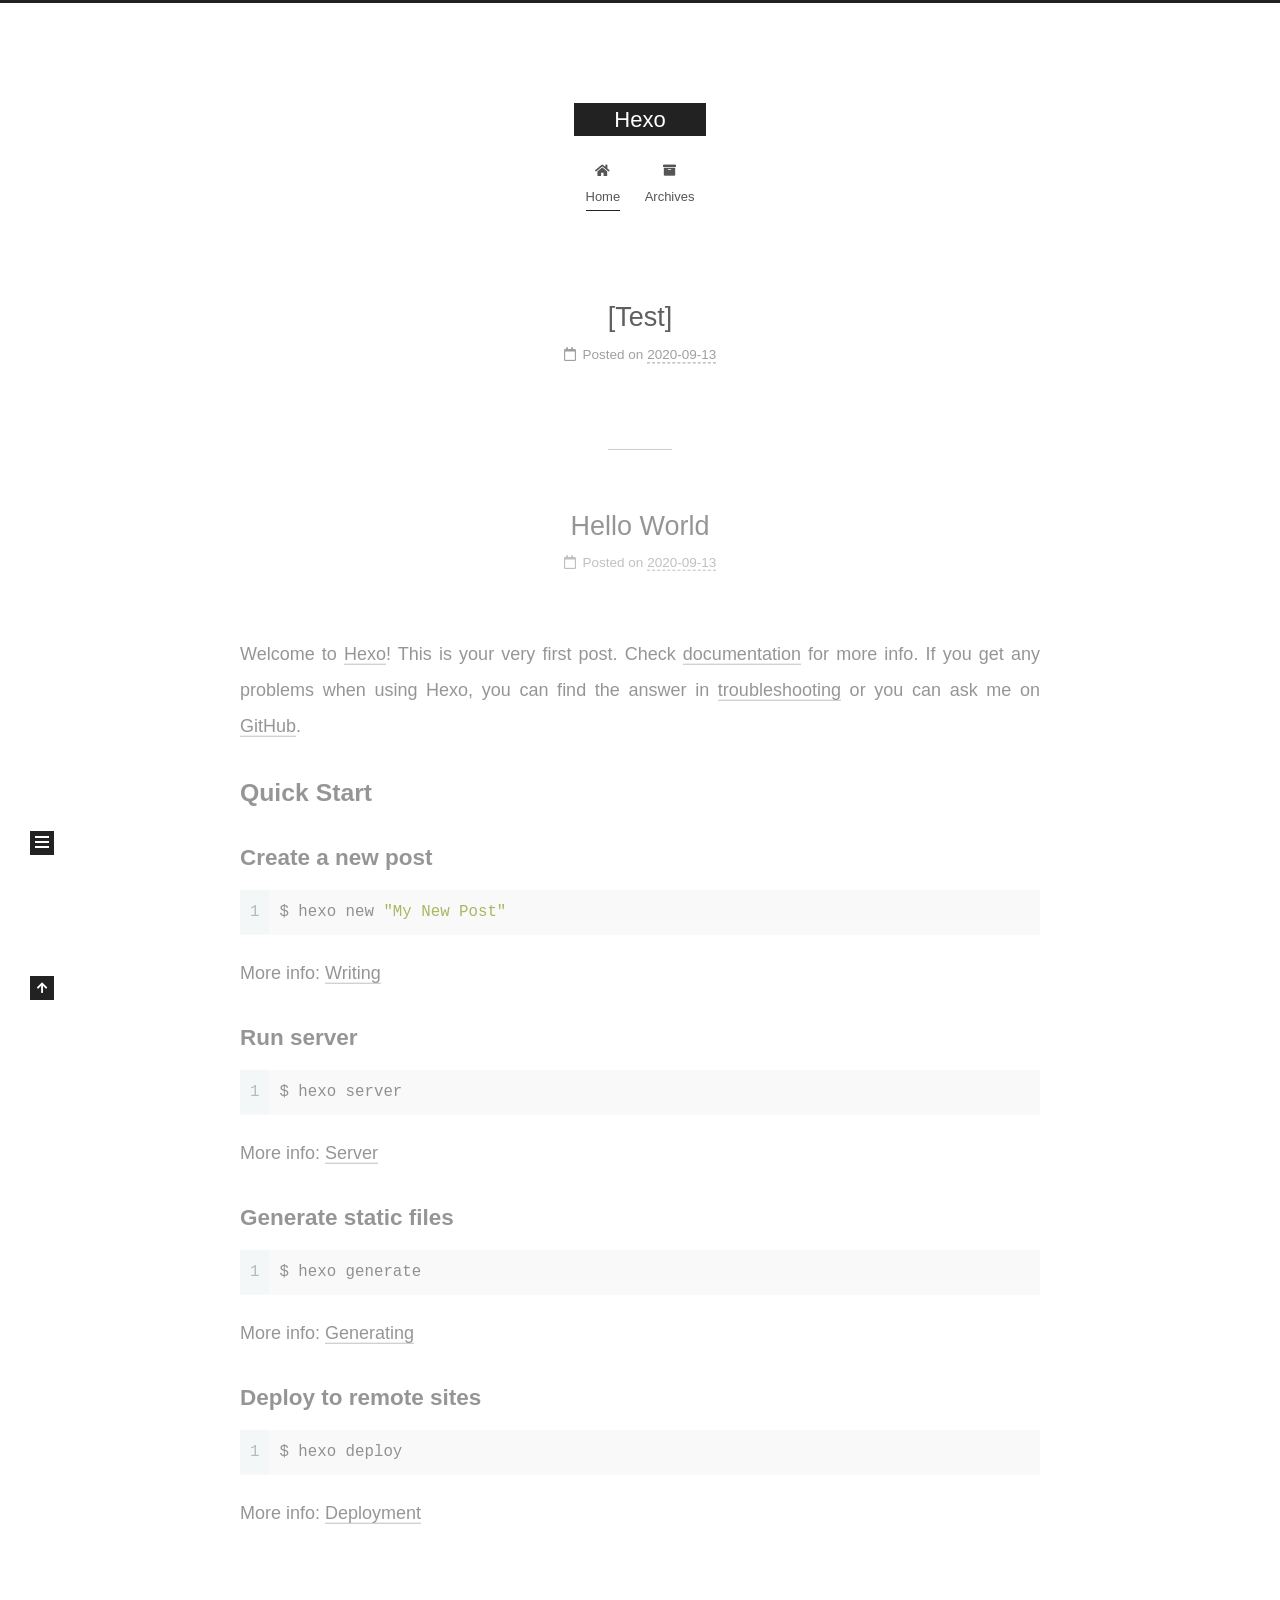
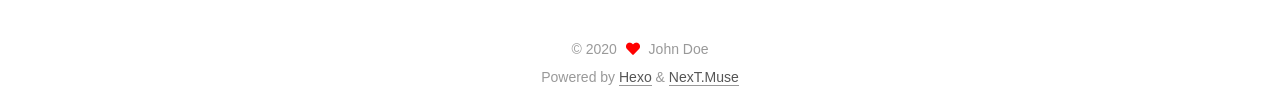
==== commit 90ce7be6: "Site updated: 2020-09-13 07:29:11" ====
--- a/index.html
+++ b/index.html
@@ -141,6 +141,63 @@
 
           <div class="content index posts-expand">
             
+      
+  
+  
+  <article itemscope itemtype="http://schema.org/Article" class="post-block" lang="zh-tw">
+    <link itemprop="mainEntityOfPage" href="http://example.com/2020/09/13/Test/">
+
+    <span hidden itemprop="author" itemscope itemtype="http://schema.org/Person">
+      <meta itemprop="image" content="/images/avatar.gif">
+      <meta itemprop="name" content="John Doe">
+      <meta itemprop="description" content="">
+    </span>
+
+    <span hidden itemprop="publisher" itemscope itemtype="http://schema.org/Organization">
+      <meta itemprop="name" content="Hexo">
+    </span>
+      <header class="post-header">
+        <h2 class="post-title" itemprop="name headline">
+          
+            <a href="/2020/09/13/Test/" class="post-title-link" itemprop="url">[Test]</a>
+        </h2>
+
+        <div class="post-meta">
+            <span class="post-meta-item">
+              <span class="post-meta-item-icon">
+                <i class="far fa-calendar"></i>
+              </span>
+              <span class="post-meta-item-text">Posted on</span>
+
+              <time title="Created: 2020-09-13 07:29:06" itemprop="dateCreated datePublished" datetime="2020-09-13T07:29:06+08:00">2020-09-13</time>
+            </span>
+
+          
+
+        </div>
+      </header>
+
+    
+    
+    
+    <div class="post-body" itemprop="articleBody">
+
+      
+          
+      
+    </div>
+
+    
+    
+    
+      <footer class="post-footer">
+        <div class="post-eof"></div>
+      </footer>
+  </article>
+  
+  
+  
+
       
   
   
@@ -277,7 +334,7 @@
       <div class="site-state-item site-state-posts">
           <a href="/archives/">
         
-          <span class="site-state-item-count">1</span>
+          <span class="site-state-item-count">2</span>
           <span class="site-state-item-name">posts</span>
         </a>
       </div>
--- a/css/main.css
+++ b/css/main.css
@@ -1168,7 +1168,7 @@
 }
 .links-of-author a::before,
 .links-of-author span.exturl::before {
-  background: #ff444b;
+  background: #2230be;
   border-radius: 50%;
   content: ' ';
   display: inline-block;
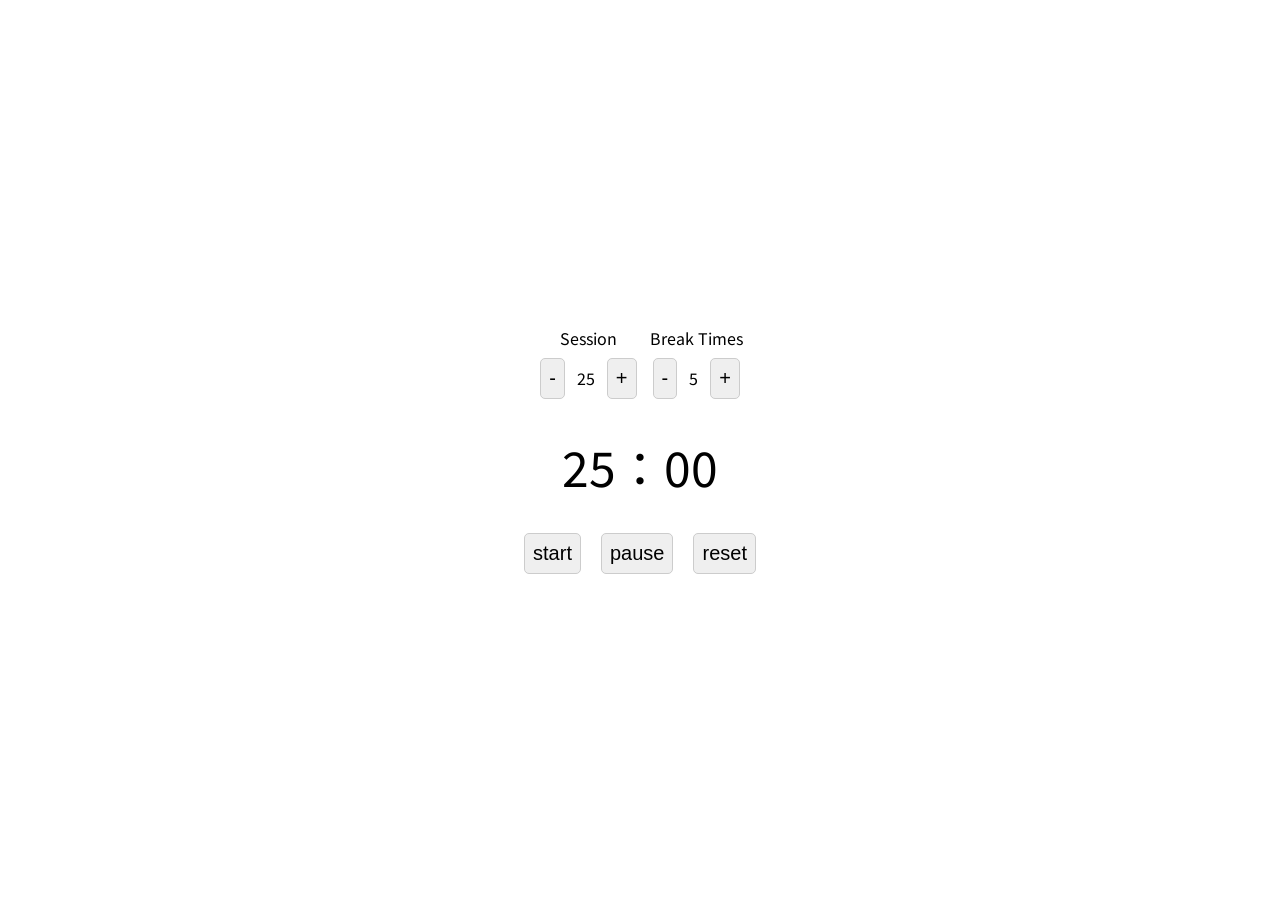
==== commit 829742b5: "first commit" ====
--- a/index.html
+++ b/index.html
@@ -1,426 +1,36 @@
 <!DOCTYPE html>
-<html lang="zh-tw">
-<head>
-  <meta charset="UTF-8">
-<meta name="viewport" content="width=device-width, initial-scale=1, maximum-scale=2">
-<meta name="theme-color" content="#222">
-<meta name="generator" content="Hexo 5.1.1">
-  <link rel="apple-touch-icon" sizes="180x180" href="/images/apple-touch-icon-next.png">
-  <link rel="icon" type="image/png" sizes="32x32" href="/images/favicon-32x32-next.png">
-  <link rel="icon" type="image/png" sizes="16x16" href="/images/favicon-16x16-next.png">
-  <link rel="mask-icon" href="/images/logo.svg" color="#222">
-
-<link rel="stylesheet" href="/css/main.css">
-
-
-<link rel="stylesheet" href="/lib/font-awesome/css/all.min.css">
-
-<script id="hexo-configurations">
-    var NexT = window.NexT || {};
-    var CONFIG = {"hostname":"example.com","root":"/","scheme":"Muse","version":"7.8.0","exturl":false,"sidebar":{"position":"left","display":"post","padding":18,"offset":12,"onmobile":false},"copycode":{"enable":false,"show_result":false,"style":null},"back2top":{"enable":true,"sidebar":false,"scrollpercent":false},"bookmark":{"enable":false,"color":"#222","save":"auto"},"fancybox":false,"mediumzoom":false,"lazyload":false,"pangu":false,"comments":{"style":"tabs","active":null,"storage":true,"lazyload":false,"nav":null},"algolia":{"hits":{"per_page":10},"labels":{"input_placeholder":"Search for Posts","hits_empty":"We didn't find any results for the search: ${query}","hits_stats":"${hits} results found in ${time} ms"}},"localsearch":{"enable":false,"trigger":"auto","top_n_per_article":1,"unescape":false,"preload":false},"motion":{"enable":true,"async":false,"transition":{"post_block":"fadeIn","post_header":"slideDownIn","post_body":"slideDownIn","coll_header":"slideLeftIn","sidebar":"slideUpIn"}}};
-  </script>
-
-  <meta property="og:type" content="website">
-<meta property="og:title" content="Hexo">
-<meta property="og:url" content="http://example.com/index.html">
-<meta property="og:site_name" content="Hexo">
-<meta property="og:locale" content="zh_TW">
-<meta property="article:author" content="John Doe">
-<meta name="twitter:card" content="summary">
-
-<link rel="canonical" href="http://example.com/">
-
-
-<script id="page-configurations">
-  // https://hexo.io/docs/variables.html
-  CONFIG.page = {
-    sidebar: "",
-    isHome : true,
-    isPost : false,
-    lang   : 'zh-tw'
-  };
-</script>
-
-  <title>Hexo</title>
-  
-
-
-
-
-
-
-  <noscript>
-  <style>
-  .use-motion .brand,
-  .use-motion .menu-item,
-  .sidebar-inner,
-  .use-motion .post-block,
-  .use-motion .pagination,
-  .use-motion .comments,
-  .use-motion .post-header,
-  .use-motion .post-body,
-  .use-motion .collection-header { opacity: initial; }
-
-  .use-motion .site-title,
-  .use-motion .site-subtitle {
-    opacity: initial;
-    top: initial;
-  }
-
-  .use-motion .logo-line-before i { left: initial; }
-  .use-motion .logo-line-after i { right: initial; }
-  </style>
-</noscript>
-
-</head>
-
-<body itemscope itemtype="http://schema.org/WebPage">
-  <div class="container use-motion">
-    <div class="headband"></div>
-
-    <header class="header" itemscope itemtype="http://schema.org/WPHeader">
-      <div class="header-inner"><div class="site-brand-container">
-  <div class="site-nav-toggle">
-    <div class="toggle" aria-label="Toggle navigation bar">
-      <span class="toggle-line toggle-line-first"></span>
-      <span class="toggle-line toggle-line-middle"></span>
-      <span class="toggle-line toggle-line-last"></span>
-    </div>
-  </div>
-
-  <div class="site-meta">
-
-    <a href="/" class="brand" rel="start">
-      <span class="logo-line-before"><i></i></span>
-      <h1 class="site-title">Hexo</h1>
-      <span class="logo-line-after"><i></i></span>
-    </a>
-  </div>
-
-  <div class="site-nav-right">
-    <div class="toggle popup-trigger">
-    </div>
-  </div>
-</div>
-
-
-
-
-<nav class="site-nav">
-  <ul id="menu" class="main-menu menu">
-        <li class="menu-item menu-item-home">
-
-    <a href="/" rel="section"><i class="fa fa-home fa-fw"></i>Home</a>
-
-  </li>
-        <li class="menu-item menu-item-archives">
-
-    <a href="/archives/" rel="section"><i class="fa fa-archive fa-fw"></i>Archives</a>
-
-  </li>
-  </ul>
-</nav>
-
-
-
-
-</div>
-    </header>
-
-    
-  <div class="back-to-top">
-    <i class="fa fa-arrow-up"></i>
-    <span>0%</span>
-  </div>
-
-
-    <main class="main">
-      <div class="main-inner">
-        <div class="content-wrap">
-          
-
-          <div class="content index posts-expand">
-            
-      
-  
-  
-  <article itemscope itemtype="http://schema.org/Article" class="post-block" lang="zh-tw">
-    <link itemprop="mainEntityOfPage" href="http://example.com/2020/09/13/Test/">
-
-    <span hidden itemprop="author" itemscope itemtype="http://schema.org/Person">
-      <meta itemprop="image" content="/images/avatar.gif">
-      <meta itemprop="name" content="John Doe">
-      <meta itemprop="description" content="">
-    </span>
-
-    <span hidden itemprop="publisher" itemscope itemtype="http://schema.org/Organization">
-      <meta itemprop="name" content="Hexo">
-    </span>
-      <header class="post-header">
-        <h2 class="post-title" itemprop="name headline">
-          
-            <a href="/2020/09/13/Test/" class="post-title-link" itemprop="url">[Test]</a>
-        </h2>
-
-        <div class="post-meta">
-            <span class="post-meta-item">
-              <span class="post-meta-item-icon">
-                <i class="far fa-calendar"></i>
-              </span>
-              <span class="post-meta-item-text">Posted on</span>
-
-              <time title="Created: 2020-09-13 07:29:06" itemprop="dateCreated datePublished" datetime="2020-09-13T07:29:06+08:00">2020-09-13</time>
-            </span>
-
-          
-
+<html lang="en">
+  <head>
+    <meta charset="UTF-8" />
+    <meta http-equiv="X-UA-Compatible" content="IE=edge" />
+    <meta name="viewport" content="width=device-width, initial-scale=1.0" />
+    <title>Pomodoro Timer</title>
+    <link rel="stylesheet" href="./assets/style.css" />
+  </head>
+  <body>
+    <div class="container">
+      <div style="display: flex;">
+        <div>
+          <div style="text-align: center; margin-bottom: 0.5rem;">Session</div>
+          <button class="btn sessionTimeAdd" type="button"  onclick="handleTimes(-60, 'sessionTimes')">-</button>
+          <span id="sessionTimes"></span>
+          <button class="btn sessionTimeDecrease" type="button" onclick="handleTimes(60, 'sessionTimes')">+</button>
         </div>
-      </header>
-
-    
-    
-    
-    <div class="post-body" itemprop="articleBody">
-
-      
-          
-      
-    </div>
-
-    
-    
-    
-      <footer class="post-footer">
-        <div class="post-eof"></div>
-      </footer>
-  </article>
-  
-  
-  
-
-      
-  
-  
-  <article itemscope itemtype="http://schema.org/Article" class="post-block" lang="zh-tw">
-    <link itemprop="mainEntityOfPage" href="http://example.com/2020/09/13/hello-world/">
-
-    <span hidden itemprop="author" itemscope itemtype="http://schema.org/Person">
-      <meta itemprop="image" content="/images/avatar.gif">
-      <meta itemprop="name" content="John Doe">
-      <meta itemprop="description" content="">
-    </span>
-
-    <span hidden itemprop="publisher" itemscope itemtype="http://schema.org/Organization">
-      <meta itemprop="name" content="Hexo">
-    </span>
-      <header class="post-header">
-        <h2 class="post-title" itemprop="name headline">
-          
-            <a href="/2020/09/13/hello-world/" class="post-title-link" itemprop="url">Hello World</a>
-        </h2>
-
-        <div class="post-meta">
-            <span class="post-meta-item">
-              <span class="post-meta-item-icon">
-                <i class="far fa-calendar"></i>
-              </span>
-              <span class="post-meta-item-text">Posted on</span>
-
-              <time title="Created: 2020-09-13 05:19:40" itemprop="dateCreated datePublished" datetime="2020-09-13T05:19:40+08:00">2020-09-13</time>
-            </span>
-
-          
-
+        <div>
+          <div style="text-align: center; margin-bottom: 0.5rem;">Break Times</div>
+          <button class="btn breakTimeAdd" type="button" onclick="handleTimes(-60, 'breakTimes')">-</button>
+          <span id="breakTimes"></span>
+          <button class="btn breakTimeDecrease" type="button" onclick="handleTimes(60, 'breakTimes')">+</button>
         </div>
-      </header>
-
-    
-    
-    
-    <div class="post-body" itemprop="articleBody">
-
-      
-          <p>Welcome to <a target="_blank" rel="noopener" href="https://hexo.io/">Hexo</a>! This is your very first post. Check <a target="_blank" rel="noopener" href="https://hexo.io/docs/">documentation</a> for more info. If you get any problems when using Hexo, you can find the answer in <a target="_blank" rel="noopener" href="https://hexo.io/docs/troubleshooting.html">troubleshooting</a> or you can ask me on <a target="_blank" rel="noopener" href="https://github.com/hexojs/hexo/issues">GitHub</a>.</p>
-<h2 id="Quick-Start"><a href="#Quick-Start" class="headerlink" title="Quick Start"></a>Quick Start</h2><h3 id="Create-a-new-post"><a href="#Create-a-new-post" class="headerlink" title="Create a new post"></a>Create a new post</h3><figure class="highlight bash"><table><tr><td class="gutter"><pre><span class="line">1</span><br></pre></td><td class="code"><pre><span class="line">$ hexo new <span class="string">&quot;My New Post&quot;</span></span><br></pre></td></tr></table></figure>
-
-<p>More info: <a target="_blank" rel="noopener" href="https://hexo.io/docs/writing.html">Writing</a></p>
-<h3 id="Run-server"><a href="#Run-server" class="headerlink" title="Run server"></a>Run server</h3><figure class="highlight bash"><table><tr><td class="gutter"><pre><span class="line">1</span><br></pre></td><td class="code"><pre><span class="line">$ hexo server</span><br></pre></td></tr></table></figure>
-
-<p>More info: <a target="_blank" rel="noopener" href="https://hexo.io/docs/server.html">Server</a></p>
-<h3 id="Generate-static-files"><a href="#Generate-static-files" class="headerlink" title="Generate static files"></a>Generate static files</h3><figure class="highlight bash"><table><tr><td class="gutter"><pre><span class="line">1</span><br></pre></td><td class="code"><pre><span class="line">$ hexo generate</span><br></pre></td></tr></table></figure>
-
-<p>More info: <a target="_blank" rel="noopener" href="https://hexo.io/docs/generating.html">Generating</a></p>
-<h3 id="Deploy-to-remote-sites"><a href="#Deploy-to-remote-sites" class="headerlink" title="Deploy to remote sites"></a>Deploy to remote sites</h3><figure class="highlight bash"><table><tr><td class="gutter"><pre><span class="line">1</span><br></pre></td><td class="code"><pre><span class="line">$ hexo deploy</span><br></pre></td></tr></table></figure>
-
-<p>More info: <a target="_blank" rel="noopener" href="https://hexo.io/docs/one-command-deployment.html">Deployment</a></p>
-
-      
-    </div>
-
-    
-    
-    
-      <footer class="post-footer">
-        <div class="post-eof"></div>
-      </footer>
-  </article>
-  
-  
-  
-
-
-  
-
-
-
-          </div>
-          
-
-<script>
-  window.addEventListener('tabs:register', () => {
-    let { activeClass } = CONFIG.comments;
-    if (CONFIG.comments.storage) {
-      activeClass = localStorage.getItem('comments_active') || activeClass;
-    }
-    if (activeClass) {
-      let activeTab = document.querySelector(`a[href="#comment-${activeClass}"]`);
-      if (activeTab) {
-        activeTab.click();
-      }
-    }
-  });
-  if (CONFIG.comments.storage) {
-    window.addEventListener('tabs:click', event => {
-      if (!event.target.matches('.tabs-comment .tab-content .tab-pane')) return;
-      let commentClass = event.target.classList[1];
-      localStorage.setItem('comments_active', commentClass);
-    });
-  }
-</script>
-
-        </div>
-          
-  
-  <div class="toggle sidebar-toggle">
-    <span class="toggle-line toggle-line-first"></span>
-    <span class="toggle-line toggle-line-middle"></span>
-    <span class="toggle-line toggle-line-last"></span>
-  </div>
-
-  <aside class="sidebar">
-    <div class="sidebar-inner">
-
-      <ul class="sidebar-nav motion-element">
-        <li class="sidebar-nav-toc">
-          Table of Contents
-        </li>
-        <li class="sidebar-nav-overview">
-          Overview
-        </li>
-      </ul>
-
-      <!--noindex-->
-      <div class="post-toc-wrap sidebar-panel">
-      </div>
-      <!--/noindex-->
-
-      <div class="site-overview-wrap sidebar-panel">
-        <div class="site-author motion-element" itemprop="author" itemscope itemtype="http://schema.org/Person">
-  <p class="site-author-name" itemprop="name">John Doe</p>
-  <div class="site-description" itemprop="description"></div>
-</div>
-<div class="site-state-wrap motion-element">
-  <nav class="site-state">
-      <div class="site-state-item site-state-posts">
-          <a href="/archives/">
-        
-          <span class="site-state-item-count">2</span>
-          <span class="site-state-item-name">posts</span>
-        </a>
-      </div>
-  </nav>
-</div>
-
-
-
       </div>
 
+      <div class="timer"><span id="mins"></span>：<span id="secs"></span></div>
+      <div class="button-group">
+        <button class="btn" type="button" id="startBtn">start</button>
+        <button class="btn" type="button" id="pauseBtn">pause</button>
+        <button class="btn" type="button" id="resetBtn">reset</button>
+      </div>
     </div>
-  </aside>
-  <div id="sidebar-dimmer"></div>
-
-
-      </div>
-    </main>
-
-    <footer class="footer">
-      <div class="footer-inner">
-        
-
-        
-
-<div class="copyright">
-  
-  &copy; 
-  <span itemprop="copyrightYear">2020</span>
-  <span class="with-love">
-    <i class="fa fa-heart"></i>
-  </span>
-  <span class="author" itemprop="copyrightHolder">John Doe</span>
-</div>
-  <div class="powered-by">Powered by <a href="https://hexo.io/" class="theme-link" rel="noopener" target="_blank">Hexo</a> & <a href="https://muse.theme-next.org/" class="theme-link" rel="noopener" target="_blank">NexT.Muse</a>
-  </div>
-
-        
-
-
-
-
-
-
-
-
-      </div>
-    </footer>
-  </div>
-
-  
-  <script src="/lib/anime.min.js"></script>
-  <script src="/lib/velocity/velocity.min.js"></script>
-  <script src="/lib/velocity/velocity.ui.min.js"></script>
-
-<script src="/js/utils.js"></script>
-
-<script src="/js/motion.js"></script>
-
-
-<script src="/js/schemes/muse.js"></script>
-
-
-<script src="/js/next-boot.js"></script>
-
-
-
-
-  
-
-
-
-
-
-
-
-
-
-
-
-
-
-
-
-  
-
-  
-
-</body>
+  </body>
+  <script src="./main.js"></script>
 </html>
--- a/assets/style.css
+++ b/assets/style.css
@@ -0,0 +1,38 @@
+@import url('https://fonts.googleapis.com/css2?family=Noto+Sans+TC:wght@300&display=swap');
+
+body {
+  padding: 0;
+  margin: 0;
+  font-family: 'Noto Sans TC', sans-serif;
+}
+
+.container {
+  display: flex;
+  justify-content: center;
+  align-items: center;
+  flex-direction: column;
+  height: 100vh;
+}
+.timer {
+  display: flex;
+  justify-content: center;
+  align-items: center;
+  font-size: 3rem;
+  margin: 2rem 0;
+}
+
+.btn {
+  font-size: 1.25rem;
+  padding: 0.5rem;
+  margin: 0 0.5rem;
+  border-radius: 5px;
+  border: 1px solid #ccc;
+}
+.btn:hover {
+  cursor: pointer;
+  background-color: #c9c9c9;
+  transition: all 0.5s;
+}
+.btn:disabled{
+  background-color: transparent;
+}
